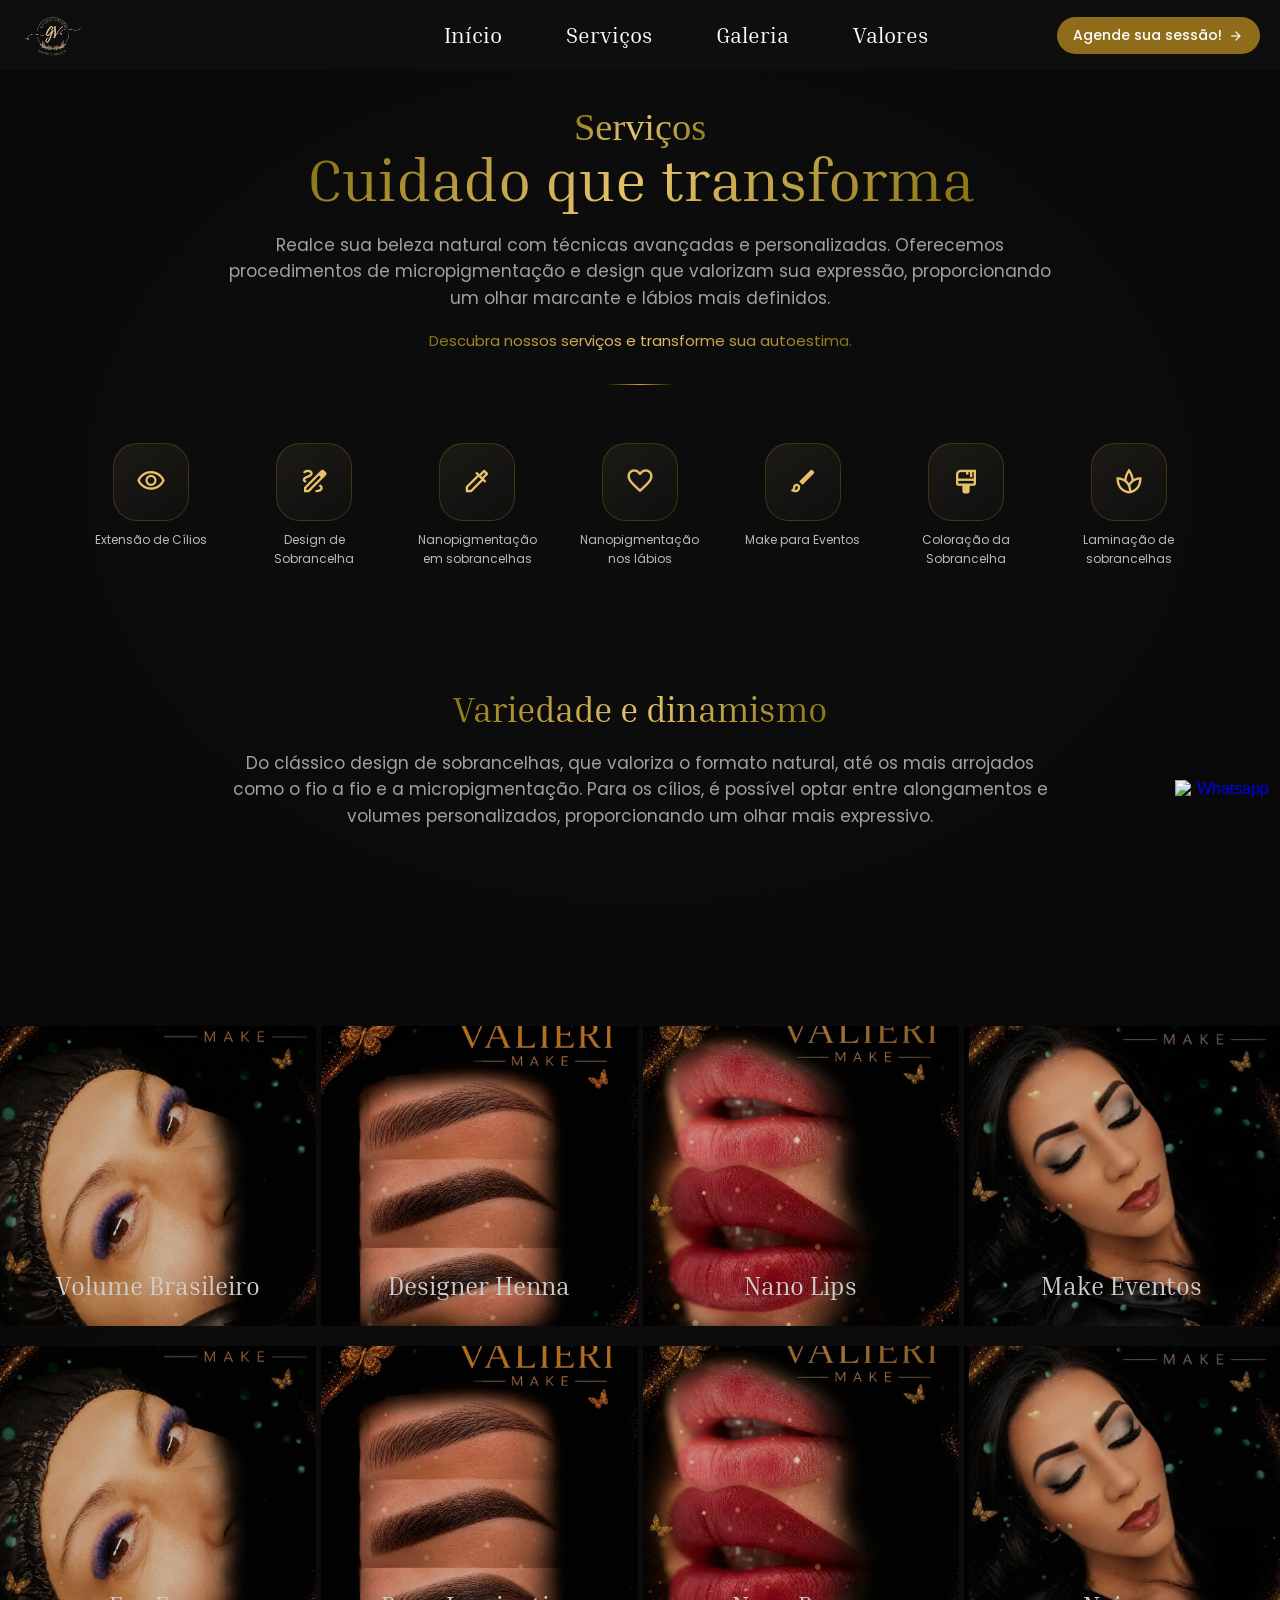
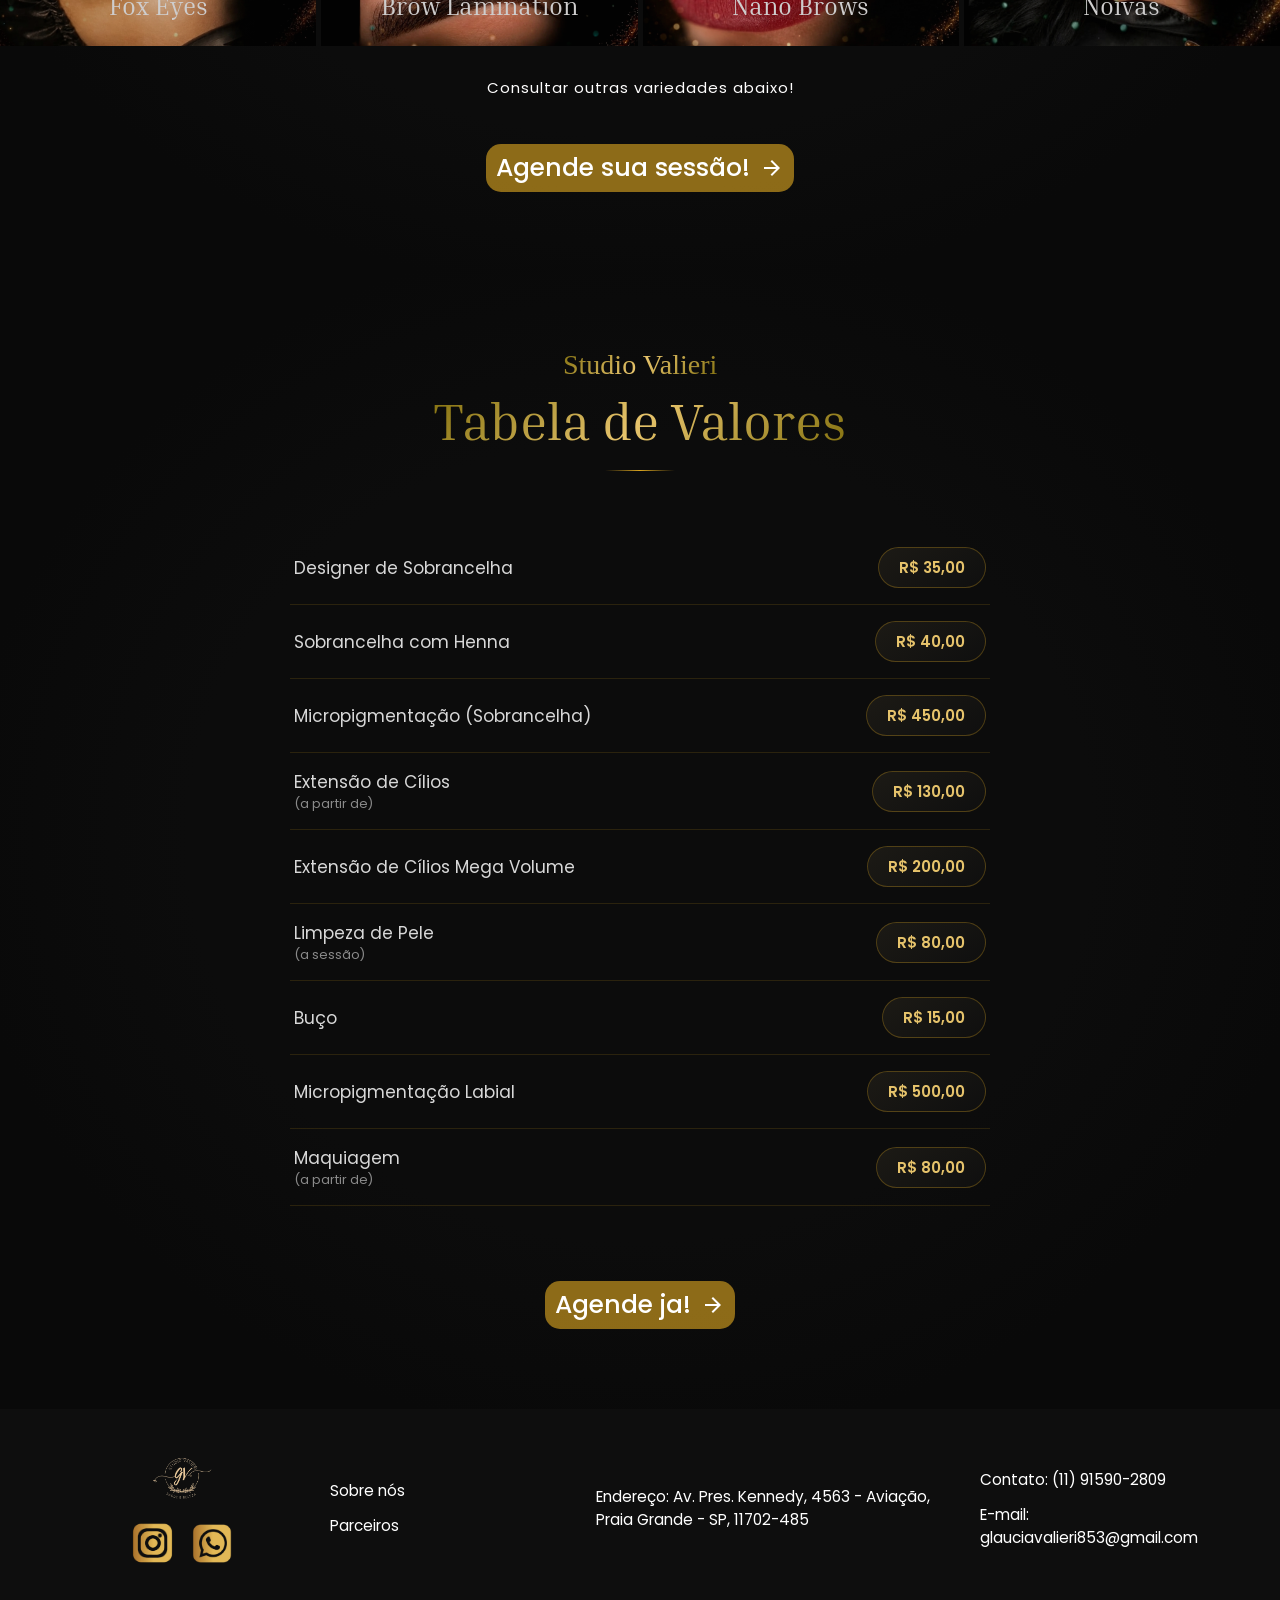
==== servicos.html @ 45a930f9 "finalização de pagina de serviços" ====
<!doctype html>
<html lang="pt-BR">
  <head>
    <meta charset="UTF-8" />
    <meta name="viewport" content="width=device-width, initial-scale=1.0" />
    <meta name="author" content="Pedro Valieri" />
    <title>
      Serviços | Studio Valieri — Cílios, Sobrancelhas e Micropigmentação em
      Praia Grande
    </title>
    <meta
      name="description"
      content="Conheça os serviços do Studio Valieri: extensão de cílios, design de sobrancelhas, micropigmentação labial e make para eventos. Agende pelo WhatsApp."
    />
    <meta
      property="og:title"
      content="Studio Valieri — Beleza, Glamour e Confiança"
    />
    <meta
      property="og:description"
      content="Cílios, sobrancelhas, micropigmentação e make para eventos em Praia Grande. Agende sua sessão."
    />
    <meta
      property="og:image"
      content="https://valieridev.github.io/studio_valieri/src/img/icone_logo_studio.png"
    />
    <link
      rel="shortcut icon"
      href="src/img/icone_logo_studio.png"
      type="image/x-icon"
    />
    <link rel="preconnect" href="https://fonts.googleapis.com" />
    <link rel="preconnect" href="https://fonts.gstatic.com" crossorigin />
    <link
      href="https://fonts.googleapis.com/css2?family=Edu+NSW+ACT+Cursive:wght@400..700&family=Inria+Serif:ital,wght@0,300;0,400;0,700;1,300;1,400;1,700&family=Instrument+Serif:ital@0;1&family=Poppins:ital,wght@0,100;0,200;0,300;0,400;0,500;0,600;0,700;0,800;0,900;1,100;1,200;1,300;1,400;1,500;1,600;1,700;1,800;1,900&display=swap"
      rel="stylesheet"
    />
    <link
      rel="stylesheet"
      href="https://fonts.googleapis.com/css2?family=Material+Symbols+Outlined:opsz,wght,FILL,GRAD@24,400,0,0"
    />
    <link rel="stylesheet" href="src/css/reset.css" />
    <link rel="stylesheet" href="src/css/servicos.css" />
    <link rel="stylesheet" href="src/css/style.css" />
    <link rel="stylesheet" href="src/css/animations.css" />
    <link rel="stylesheet" href="src/css/responsive.css" />
  </head>
  <body>
    <header>
      <nav>
        <div class="container-logo">
          <a href="#section-1">
            <img
              src="./src/img/icone_logo_studio.png"
              alt="Logo do salão"
              id="logo-salao"
            />
          </a>
        </div>
        <button class="menu-toggle" aria-label="Abrir menu">
          <span class="bar"></span>
          <span class="bar"></span>
          <span class="bar"></span>
        </button>

        <ul class="nav-menu">
          <li><a href="index.html">Início</a></li>
          <li><a href="#section-servicos">Serviços</a></li>
          <li><a href="#section-galeria">Galeria</a></li>
          <li><a href="#section-precos">Valores</a></li>
        </ul>

        <button id="agendar-btn" class="botoes">
          <a href="https://wa.me/5511915902809" target="_blank"
            >Agende sua sessão!</a
          ><span class="material-symbols-outlined">arrow_forward</span>
        </button>
      </nav>
    </header>

    <section id="section-servicos">
      <div class="containerIntroService">
        <h2 class="animacao">Serviços</h2>
        <h1 class="animacao">Cuidado que transforma</h1>
        <p class="animacao">
          Realce sua beleza natural com técnicas avançadas e personalizadas. Oferecemos procedimentos de micropigmentação e design que valorizam sua expressão, proporcionando um olhar marcante e lábios mais definidos.
        </p>
        <h3 class="animacao">Descubra nossos serviços e transforme sua autoestima.</h3>
        <hr class="animacao">
      </div>
      <div class="containerTiposServicos">
        <div class="itensServicos">
          <div class="imagemService">
            <span class="material-symbols-outlined "> visibility </span>
          </div>
          <h3 >Extensão de Cílios</h3>
        </div>

        <div class="itensServicos">
          <div class="imagemService">
            <span class="material-symbols-outlined "> draw </span>
          </div>
          <h3 >Design de Sobrancelha</h3>
        </div>

        <div class="itensServicos">
          <div class="imagemService">
            <span class="material-symbols-outlined "> colorize </span>
          </div>
          <h3 >Nanopigmentação em sobrancelhas</h3>
        </div>

        <div class="itensServicos">
          <div class="imagemService">
            <span class="material-symbols-outlined "> favorite </span>
          </div>
          <h3 >Nanopigmentação nos lábios</h3>
        </div>

        <div class="itensServicos">
          <div class="imagemService">
            <span class="material-symbols-outlined "> brush </span>
          </div>
          <h3 >Make para Eventos</h3>
        </div>

        <div class="itensServicos">
          <div class="imagemService">
            <span class="material-symbols-outlined "> format_paint </span>
          </div>
          <h3 >Coloração da Sobrancelha</h3>
        </div>

        <div class="itensServicos">
          <div class="imagemService">
            <span class="material-symbols-outlined "> spa </span>
          </div>
          <h3 >Laminação de sobrancelhas</h3>
        </div>
      </div>
      <div class="containerFimService">
        <h2 class="animacao">Variedade e dinamismo</h2>
        <p class="animacao">Do clássico design de sobrancelhas, que valoriza o formato natural, até os mais arrojados como o fio a fio e a micropigmentação. Para os cílios, é possível optar entre alongamentos e volumes personalizados, proporcionando um olhar mais expressivo.</p>
      </div>
    </section>
    <section id="section-galeria">
        <div class="containerFotos">
          
            <div class="fotos">
              <h3>Volume Brasileiro</h3>
            </div>
            <div class="fotos">
              <h3>Designer Henna</h3>
            </div>
            <div class="fotos">
              <h3>Nano Lips</h3>
            </div>
            <div class="fotos">
              <h3>Make Eventos</h3>
            </div>
          

          
            <div class="fotos">
              <h3>Fox Eyes</h3>
            </div>
            <div class="fotos">
              <h3>Brow Lamination</h3>
            </div>
            <div class="fotos">
              <h3>Nano Brows</h3>
            </div>
            <div class="fotos">
              <h3>Noivas</h3>
            </div>
          
        </div>
        <div class="fimGaleria">
          <h3 class="animacao">Consultar outras variedades abaixo!</h3>
          <button id="agendar-btn" class="botoes">
          <a href="https://wa.me/5511915902809" target="_blank"
            >Agende sua sessão!</a
          ><span class="material-symbols-outlined">arrow_forward</span>
        </button>
        </div>
    </section>
    <section id="section-precos">
      <div class="containerIntroPrecos">
        <h2 class="animacao">Studio Valieri</h2>
        <h1 class="animacao">Tabela de Valores</h1>
        <hr class="animacao">
      </div>

      <div class="containerTabelaPrecos">
        <div class="linhaPreco animacao">
          <span class="nomeServico">Designer de Sobrancelha</span>
          <span class="valorServico">R$ 35,00</span>
        </div>
        <div class="linhaPreco animacao">
          <span class="nomeServico">Sobrancelha com Henna</span>
          <span class="valorServico">R$ 40,00</span>
        </div>
        <div class="linhaPreco animacao">
          <span class="nomeServico">Micropigmentação (Sobrancelha)</span>
          <span class="valorServico">R$ 450,00</span>
        </div>
        <div class="linhaPreco animacao">
          <span class="nomeServico">Extensão de Cílios <em>(a partir de)</em></span>
          <span class="valorServico">R$ 130,00</span>
        </div>
        <div class="linhaPreco animacao">
          <span class="nomeServico">Extensão de Cílios Mega Volume</span>
          <span class="valorServico">R$ 200,00</span>
        </div>
        <div class="linhaPreco animacao">
          <span class="nomeServico">Limpeza de Pele <em>(a sessão)</em></span>
          <span class="valorServico">R$ 80,00</span>
        </div>
        <div class="linhaPreco animacao">
          <span class="nomeServico">Buço</span>
          <span class="valorServico">R$ 15,00</span>
        </div>
        <div class="linhaPreco animacao">
          <span class="nomeServico">Micropigmentação Labial</span>
          <span class="valorServico">R$ 500,00</span>
        </div>
        <div class="linhaPreco animacao">
          <span class="nomeServico">Maquiagem <em>(a partir de)</em></span>
          <span class="valorServico">R$ 80,00</span>
        </div>
      </div>
      <button id="agendar-btn" class="botoes">
            <a href="https://wa.me/5511915902809" target="_blank"
              >Agende ja!</a
            ><span class="material-symbols-outlined">arrow_forward</span>
      </button>
  
    </section>
    
    <button id="wpp-flutuante">
      <a href="https://wa.me/5511915902809" target="_blank"
        ><img src="./src/img/icone-wpp-botao-flutuante.png" alt="Whatsapp"
      /></a>
    </button>

    <footer>
      <div class="coluna-footer bloco-marcas">
        <img src="./src/img/icone_logo_studio.png" alt="Logo Studio Valieri" id="logo-footer">
      <div id="botoes-footer">
        <a href="https://www.instagram.com/studio_valierii?utm_source=ig_web_button_share_sheet&igsh=ZDNlZDc0MzIxNw==" target="_blank"><img src="./src/img/logo_insta.png" alt="Instagram"  ></a>
        <a href="https://wa.me/5511915902809" target="_blank"><img src="./src/img/logo_wpp.png" alt="Whatsapp" id="logo-wpp-footer"></a>
      </div>
      </div>

      <div class="coluna-footer">
        <a href="#section-2">Sobre nós</a>
        <p>Parceiros</p>
      </div>

      <div class="coluna-footer link-endereco">
        <a href="https://maps.app.goo.gl/ouPAQ7CJWfubwJqBA" target="_blank">
      Endereço: Av. Pres. Kennedy, 4563 - Aviação, Praia Grande - SP, 11702-485
        </a>
      </div>

      <div class="coluna-footer">
        <p>Contato: (11) 91590-2809</p>
        <p>E-mail: glauciavalieri853@gmail.com</p>
      </div>
    </footer>
    <script src="https://cdn.lordicon.com/lordicon.js"></script>
    <script src="./src/scripts/script.js"></script>
  </body>
</html>
---- src/css/servicos.css ----
#section-servicos{
    width: 100%;
    background: radial-gradient(rgb(12, 12, 12) 0% 50%, rgb(9, 9, 9) 75% 100%);
    display: flex;
    justify-content: center;
    flex-direction: column;
    min-height: 100vh;
    height: 100%;
    padding: 40px 20px;
}

/* primeiro bloco*/

h1,h2{
    background-image: linear-gradient(135deg, #82700e 0%, #e6c36b 50%, #82700e 100%);
    -webkit-background-clip: text;
    background-clip: text;
    color: transparent;
    -webkit-text-fill-color: transparent;
}

.containerIntroService{
    display: flex;
    flex-direction: column;
    justify-content: center;
    align-items: center;
    padding: 20px 20px;
    gap: 18px;
    margin-top: 5vh;
}

.containerIntroService h2{
    font-size: clamp(35px,3vw,45px);
    font-family: "Edu NSW ACT Cursive", cursive;
    margin-bottom: -25px;
}
.containerIntroService h1{
    font-size: clamp(30px,7vw,60px);
    font-family: "Inria Serif", serif;
    font-weight: 500;
}
.containerIntroService p{

    width: 70%;
    font-size: clamp(15px,3vw,17px);;
    text-align: center;
    font-family: "Poppins", sans-serif;
    line-height: 1.55;
    color: #a0a0a0;
}
.containerIntroService h3{
    font-size: 15px;
    font-family: "Poppins", sans-serif;
    background-image: linear-gradient(135deg, #82700e 0%, #e6c36b 50%, #82700e 100%);
    -webkit-background-clip: text;
    background-clip: text;
    color: transparent;
    -webkit-text-fill-color: transparent;
}
.containerIntroService hr{
    width: 70px;
    height: 1px;
    border: none;                
    margin: 14px auto 18px;      
    background: linear-gradient(90deg, transparent, #daa520, transparent);
}

/* -- Tipos de serviços -- */


.containerTiposServicos{
    display: flex;
    flex-wrap: wrap;
    justify-content: center;
    gap: 24px; 
    width: 90%; 
    max-width: 1200px;
    margin: 0 auto; 
    padding: 20px 0;
}


.itensServicos{
    display: flex;
    flex-direction: column;
    justify-content: center;
    align-items: center;
    gap: 10px;
    flex: 0 1 calc((100% - 6*24px) / 7);
    min-width: 100px;
    opacity: 0;
    filter: blur(20px);
    transform: translateX(60px); /* era 300px */
    transition: opacity 0.6s ease-out, filter 0.6s ease-out, transform 0.6s ease-out;
}
.itensServicos.appear{
    opacity: 1;
    filter: blur(0px);
    transform: translateX(0px);
}

.imagemService{
    padding: 22px 22px 20px 22px;
    background: linear-gradient(145deg, #1c1a15, #0f0f0f);
    border: 1px solid rgba(218, 165, 32, 0.22);
    border-radius: 24px;
    transition: 0.7s ease-in-out all;
}
.imagemService:hover{
    border-color: #daa520;
    box-shadow: 0 0 22px 2px rgba(218, 165, 32, 0.28);
    transform: translateY(-6px);
}
.imagemService span{
    font-size: 30px; 
    color: #e6c36b;
}
.itensServicos h3{
    font-size: clamp(10px,3vw,12px);
    text-align: center;
    font-family: "Poppins", sans-serif;
    line-height: 1.55;
    color: #bbbaba;
    width: 90%;
    min-height: calc(1.55em * 2);
}

/* Bloco inferior  */

.containerFimService{
    display: flex;
    flex-direction: column;
    justify-content: center;
    align-items: center;
    padding: 100px 100px;
    gap: 20px;
}
.containerFimService h2{
    font-size: clamp(25px,3vw,35px);
    font-family: "Inria Serif", serif;
    font-weight: 500;
}
.containerFimService p{
    width: 80%;
    font-size: clamp(15px,3vw,17px);
    text-align: center;
    font-family: "Poppins", sans-serif;
    line-height: 1.55;
    color: #a0a0a0;
}

/* -- Section Galeria -- */

#section-galeria{
    width: 100%;
    background: radial-gradient(rgb(12, 12, 12) 0% 50%, rgb(9, 9, 9) 75% 100%);
    display: flex;
    justify-content: center;
    flex-direction: column;
    min-height: 100vh;
    height: 100%;
}

.containerFotos{
    width: 100%;
    display: grid;
    grid-template-columns:repeat(4,1fr);
    max-width:1400px;
    margin:0 auto 10px;
    justify-content: center;
    gap: 20px 5px;
    flex-direction: column;
    padding: 10px 0px;
}

/*fotos da galeria*/
.fotos{
    background-repeat: no-repeat;
    background-size: cover;
    background-position: center;
    display: flex;
    justify-content: center;
    align-items: end;
    height: 300px;
    padding-bottom: 20px;
    overflow-y: hidden;
    transition: 0.5s ease-in-out all;
    opacity: 0.8;
}
.fotos:hover{
    opacity: 1;
}

.fotos:nth-child(1){
    background-image: url(../img/servicos/cilios.png);
}

.fotos:nth-child(2){
    background-image: url(../img/servicos/sobrancelha.jpg);
}
.fotos:nth-child(3){
    background-image: url(../img/servicos/microlabial.png);
}
.fotos:nth-child(4){
    background-image: url(../img/servicos/makeeventos.png);
}
.fotos:nth-child(5){
    background-image: url(../img/servicos/cilios.png);
}
.fotos:nth-child(6){
    background-image: url(../img/servicos/sobrancelha.jpg);
}
.fotos:nth-child(7){
    background-image: url(../img/servicos/microlabial.png);
}
.fotos:nth-child(8){
    background-image: url(../img/servicos/makeeventos.png);
}




.fotos h3{
    font-size: clamp(15px,3vw,25px);
    text-align: center;
    font-family: "Inria Serif", sans-serif;
    line-height: 1.55;
    color: #fffefe;

}

/* -- Fim da Galeria -- */

.fimGaleria{
    display: flex;
    flex-direction: column;
    justify-content: center;
    align-items: center; 
    padding: 10px 0px 30px 0px;
    
}
.fimGaleria h3{
    font-size: clamp(12px,3vw,15px);
    text-align: center;
    font-family: "Poppins", sans-serif;
    letter-spacing: 1px;
    line-height: 1.55;
    color: #fffefe;
    margin-bottom: 10px;
}

.fimGaleria #agendar-btn{
    border: none;
    border-radius: 15px;
    font-size: clamp(18px,3vw,25px);
    margin-top: 35px;
}
/* -- Tabela de valores -- */

#section-precos{
    width: 100%;
    background: radial-gradient(rgb(12, 12, 12) 0% 50%, rgb(9, 9, 9) 75% 100%);
    display: flex;
    flex-direction: column;
    align-items: center;
    padding: 80px 20px;
    gap: 40px;
}
/*intro sessao*/
.containerIntroPrecos{
    display: flex;
    flex-direction: column;
    align-items: center;
    gap: 8px;
    text-align: center;
}
.containerIntroPrecos h2{
    font-size: clamp(20px,3vw,28px);
    font-family: "Edu NSW ACT Cursive", cursive;
}
.containerIntroPrecos h1{
    font-size: clamp(32px,6vw,52px);
    font-family: "Inria Serif", serif;
    font-weight: 500;
}
.containerIntroPrecos hr{
    width: 70px;
    height: 1px;
    border: none;
    margin-top: 10px;
    background: linear-gradient(90deg, transparent, #daa520, transparent);
}

/* -- Tabela -- */
.containerTabelaPrecos{
    width: 90%;
    max-width: 700px;
    display: flex;
    flex-direction: column;
}

.linhaPreco{
    display: flex;
    justify-content: space-between;
    align-items: center;
    padding: 16px 4px;
    border-bottom: 1px solid rgba(218, 165, 32, 0.15);
    gap: 20px;
}

.nomeServico{
    font-family: "Poppins", sans-serif;
    font-size: clamp(14px,2.5vw,17px);
    color: #d8d8d8;
}
.nomeServico em{
    font-style: normal;
    font-size: 0.75em;
    color: #8a8a8a;
    display: block;
}

.valorServico{
    font-family: "Poppins", sans-serif;
    font-weight: 600;
    font-size: clamp(13px,2.2vw,15px);
    color: #e6c36b;
    background: linear-gradient(145deg, #1c1a15, #0f0f0f);
    border: 1px solid rgba(218, 165, 32, 0.3);
    border-radius: 999px;
    padding: 8px 20px;
    white-space: nowrap;
}

#section-precos #agendar-btn{
    border: none;
    border-radius: 15px;
    font-size: clamp(18px,3vw,25px);
    margin-top: 35px;
}
---- src/css/style.css ----
:root {
    --acent-color: #daa520a0;
}



#section-1, #section-2, #section-3 {
    scroll-margin-top: 10vh; 
}

header {
    width: 100%;
    height: 70px;              
    display: flex;
    align-items: stretch;      
    position: fixed;
    top: 0;
    left: 0;
    z-index: 9999;
}
 
nav {
    width: 100%;
    display: flex;
    align-items: center;
    background-color: rgb(14, 14, 14);
    height: 100%;
    padding: 0 20px;               
    box-sizing: border-box;        
}
 
ul {
    margin: auto;                     
    padding: 0;
    list-style: none;
    display: flex;
    justify-content: center;
    align-items: center;
    gap: 5vw;
    margin-left: 28vw;   
}
 
li {
    color: white;
    font-size: clamp(16px, 2vw, 22px);   
    font-family: "Inria Serif", serif;
    font-weight: 600;
    font-style: normal;
}
 
nav a {
    color: white;
    text-decoration: none;         /* adicionado */
}
 
.menu-toggle {
    display: none;
    flex-direction: column;
    justify-content: space-between;
    width: 30px;
    height: 21px;
    background: transparent;
    border: none;
    cursor: pointer;
    margin-right: 20px;
    z-index: 10000;
}
 
.menu-toggle .bar {
    width: 100%;
    height: 3px;
    background-color: white;
    border-radius: 2px;
    transition: all 0.3s ease;
}
 
header #agendar-btn {
    position: static;              
    align-self: center;
    margin: 0;
    height: auto;
    width: auto;
    transform: none;
    display: inline-flex;
    align-items: center;
    gap: 6px;
    flex-shrink: 0;
    padding: 8px 16px;             
    border: none;
    border-radius: 20px;
    background-color: var(--acent-color);
    cursor: pointer;
    white-space: nowrap;
    font-size: 14px;               
}
 
header #agendar-btn a {
    color: #fff;
    text-decoration: none;
    font-size: inherit;
    display: inline-flex;
    align-items: center;
}
 
header #agendar-btn .material-symbols-outlined {
    font-size: 16px;
    color: #fff;
    line-height: 1;
}
 
.container-logo {
    display: flex;
    align-items: center;           
    flex-shrink: 0;                
}
 
#logo-salao {
    height: 60px;                  
    width: auto;
    display: block;
}

/* --- Section 1 --- */

#section-1 {
    background-image: linear-gradient(rgba(0,0,0,0.4)), url(../img/imagem-estudio.jpeg);
    background-repeat: no-repeat;
    background-size: cover;
    background-position: center center;
    display: flex;
    justify-content: space-between;
    width: 100%;
    height: 100vh;
}

.container-titulos-e-botoes {
    display: flex;
    flex-direction: column;
    justify-content: center;
    flex: 1;
    gap: 6vh;
}

.content-titulos {
    margin: 0 0 0 6vw;
    color: white;
    font-size: clamp(40px, 7vw, 95px);
    display: flex;
    flex-direction: column;
    font-family: "Instrument Serif", serif;
    font-weight: 400;
    font-style: italic;
}

.content-titulos h2 {
    color: white;
    cursor: default;
}

#subtitulo-glamour {
    --acent-color: #fefefe; 
    color: #daa520a0;
}

#botoes-section1 {
    display: flex;
    flex-direction: row;
    justify-content: flex-start;
    gap: 15px;
    margin-left: 10vw;
}

.button-section1 {
    display: flex;
    align-items: center;
    justify-content: space-between; 
    background-color: transparent;
    border-radius: 10px;
    border: none;
    cursor: pointer;
}

.button-section1 a {
    text-decoration: none;
    color: rgb(255, 255, 255);
    font-family: "Inria Serif", serif;
    font-weight: 600;
    font-style: italic;
    flex-grow: 1;
    text-align: left;
}

.button-section1 img {
    max-width: 55px;
    max-height: 55px;
    object-fit: contain;
}



/* --- Section 2 --- */

#section-2 {
    display: flex;
    justify-content: center;
    align-items: center;
    gap: 8vw;
    background-color: rgb(7, 7, 7);
    width: 100%;
    min-height: 95vh;
    height: 95%;
    padding: 40px 20px;
}

#section-2 img {
    max-width: 30vw;
    max-height: 70vh;
    margin-bottom: 5vh;
    cursor: pointer;
    border-radius: 20px;
    box-shadow: 0px 0px 50px 10px rgba(218, 165, 32, 0.35);
}

.sobre-lash-designer {
    display: flex;
    flex-direction: column;
    align-items: flex-start;
    gap: 20px;    
}

.sobre-lash-designer h3 {
    color: white;
    font-size: clamp(15px,7vw,20px);
    font-family: "Edu NSW ACT Cursive", cursive;
    font-optical-sizing: auto; 
}

.sobre-lash-designer #titulo-maior-section2 {
    font-size: clamp(20px,7vw,45px);
    font-family: "Inria Serif", serif;
    font-weight: 600;
    background-image: linear-gradient(135deg, #82700e 0%, #f2c34c 50%, #82700e 100%);
    -webkit-background-clip: text;
    background-clip: text;
    color: transparent;
    -webkit-text-fill-color: transparent;
}

#section-2 p {
    max-width: 50vw;
    hyphens: auto; 
    line-height: 25px;
    font-size: clamp(14px,3vw,20px);
    color: white;
}

#agendar-btn { 
    background-color: var(--acent-color);
    padding: 5px 10px 5px 10px;
    border-radius: 10px;
    max-width: 430px; 
    max-height: 50px;
    font-size: clamp(12px, 4.5vw, 25px);
    border: solid 2px var(--acent-color);
    cursor: pointer;
    text-align: center;
    margin-top: 5%;
    display: flex;
    flex-flow: row nowrap;
    justify-content: center;
    align-items: center;
    gap: 10px;
    white-space: nowrap;
}

#agendar-btn a {
    text-decoration: none;
    color: rgb(255, 255, 255);
    font-family: "Poppins", sans-serif;
    font-weight: 500;
}

/* --- Section 3 --- */

#section-3 {
    
    background-color: rgb(7, 7, 7);
    width: 100%;
    min-height: 95vh;
    height: 95%;
    padding: 40px 20px;
    display: flex;
    flex-direction: row-reverse;
    justify-content: center;
    align-items: center;
    gap: 8vw;
}

#section-3 img {
    max-width: 30vw;
    max-height: 70vh;
    cursor: pointer;
    border-radius: 20px;
    box-shadow: 0 0 50px 10px rgba(218, 165, 32, 0.35);
}

.sobre-o-espaco {
    display: flex;
    flex-direction: column;
    align-items: flex-start;
    justify-content: center;
    gap: 20px;    
    height: 100%;
}

.sobre-o-espaco h3 {
    color: white;
    font-size: clamp(15px,7vw,20px);
    font-family: "Edu NSW ACT Cursive", cursive;
    font-optical-sizing: auto;
    margin-left: 6%;
}

.sobre-o-espaco #titulo-maior-section3 {
    font-size: clamp(20px,7vw,45px);
    font-family: "Inria Serif", serif;
    font-weight: 600;
    background-image: linear-gradient(135deg, #82700e 0%, #f2c34c 50%, #82700e 100%);
    -webkit-background-clip: text;
    background-clip: text;
    color: transparent;
    -webkit-text-fill-color: transparent;
    margin-left: 6%;
}

#section-3 p {
    max-width: 50vw;
    hyphens: auto; 
    line-height: 25px;
    font-size: clamp(14px,3vw,20px);
    color: white;
    margin-left: 6%;
}

#como-chegar-btn { 
    background-color: var(--acent-color);
    padding: 5px 10px 5px 10px;
    border-radius: 10px;
    max-width: 270px; 
    max-height: 50px;
    font-size: clamp(15px, 3vw, 25px);
    border: solid 2px var(--acent-color);
    cursor: pointer;
    text-align: center;
    margin-top: 5%;
    margin-left: 6%;
    display: flex;
    flex-flow: row nowrap;
    justify-content: center;
    align-items: center;
    gap: 10px;
}

#como-chegar-btn a {
    text-decoration: none;
    color: rgb(255, 255, 255);
    font-family: "Poppins", sans-serif;
    font-weight: 500;
    
}

/* --- Section 4 --- */

#section-4 {
    background: radial-gradient(rgb(17, 17, 17) 0% 50%, rgb(7, 7, 7) 75% 100%);
    width: 100%;
    min-height: 95vh;
    height: 95%;
    display: flex;
    flex-direction: column;
    justify-content: center;
    align-items: center;
    gap: 10vh;
    padding-top: 8vh;      
    padding-bottom: 8vh;    
}

#titulos-section-4 {
    display: flex;
    flex-direction: column;
    align-items: center;
    justify-content: center;
}

#titulos-section-4 h2 {
    font-size: clamp(25px,3vw,45px);
    background-image: linear-gradient(135deg, #82700e 0%, #e6c36b 50%, #82700e 100%);
    -webkit-background-clip: text;
    background-clip: text;
    color: transparent;
    -webkit-text-fill-color: transparent;
    font-family: "Edu NSW ACT Cursive", cursive;
    font-optical-sizing: auto;
}

#titulos-section-4 h1 {
    font-size: clamp(30px,7vw,65px);
    font-family: "Inria Serif", serif;
    font-weight: 600;
    background-image: linear-gradient(135deg, #82700e 0%, #e6c36b 50%, #82700e 100%);
    -webkit-background-clip: text;
    background-clip: text;
    color: transparent;
    -webkit-text-fill-color: transparent;
}


#todos-os-servicos {
    display: grid;
    grid-template-columns: repeat(auto-fit, minmax(220px, 1fr)); 
    gap: 30px; 
    width: 90%; 
    max-width: 1200px;
    margin: 0 auto; 
    padding: 20px 0;
}

#todos-os-servicos div {
    width: 100%;
    max-width: 250px; 
    margin: 0 auto; 
    min-height: 360px; 
    background-color: rgb(16, 16, 16);
    display: flex;
    flex-direction: column;
    align-items: center;
    border-radius: 15px;
    border: 2px rgba(255, 255, 255, 0.296) solid;
    gap: 20px;
    padding: 20px;
}

#todos-os-servicos div img {
    width: 100%;
    max-width: 220px; 
    height: auto; 
    aspect-ratio: 3 / 4; 
    object-fit: cover; 
    border-radius: 15px;
}

#todos-os-servicos div h2 {
    color: #fefefe;
    font-size: clamp(18px, 3vw, 25px);
}

#confira-btn { 
    background-color: var(--acent-color);
    padding: 5px 10px 5px 10px;
    border-radius: 10px;
    max-width: 430px; 
    max-height: 50px;
    font-size: clamp(15px, 3vw, 25px);
    border: solid 2px var(--acent-color);
    cursor: pointer;
    text-align: center;
    display: flex;
    flex-flow: row nowrap;
    justify-content: center;
    align-items: center;
    gap: 10px;
}

#confira-btn a {
    text-decoration: none;
    color: rgb(255, 255, 255);
    font-family: "Poppins", sans-serif;
    font-weight: 500;
}

/* --- WhatsApp Flutuante --- */

#wpp-flutuante {
    background: transparent;
    border: 0;
    width: 100px; 
    height: 100px;
    position: fixed;
    bottom: 20px;
    right: 5px;
    z-index: 9999; 
    padding: 0;
    cursor: pointer;
}

#wpp-flutuante a {
    display: flex;
    width: 100%;
    height: 100%;
    justify-content: center;
    align-items: center;
}

#wpp-flutuante img {
    width: 100%;
    height: 100%;
    object-fit: contain; 
}
/* --- Section 5 --- */
#section-5{
    width: 100%;
    display: flex;
    flex-direction: column;
    justify-content: center;
    align-items: center;
    gap: 40px;
    margin-top: 2%
}
#titulo-mobile {
    display: none; 
}
#section-5 #titulo-desktop{
    
    font-size: clamp(25px,7vw,45px);
    font-family: "Inria Serif", serif;
    font-weight: 600;
    background-image: linear-gradient(135deg, #82700e 0%, #e6c36b 50%, #82700e 100%);
    -webkit-background-clip: text;
    background-clip: text;
    color: transparent;
    -webkit-text-fill-color: transparent;
    text-align: center;
    
}
hr{
    border: none;               
    height: 2px;                
    background-color: #e6c36b;  
    width: 80px;                
    margin: 20px auto;
}
#section-5 span{
    color: rgb(98, 97, 97);
}
#section-5 p{
    color: rgb(98, 97, 97);
    font-size: clamp(12px, 7vw, 17px);
    
}
#section-5 h4{
    margin-top: auto;
    padding-bottom: 2px;
    font-size: clamp(12px, 7vw, 17px);
}
.stars{
    color: #f2c34c;
    padding-bottom: 15px;
    font-size: clamp(15px, 7vw, 28px);
}

.container-depoimentos{
    display: grid;
    grid-template-columns: repeat(auto-fit, minmax(220px, 1fr)); 
    gap: 30px; 
    width: 90%; 
    max-width: 1200px;
    margin: 0 auto; 
    padding: 20px 0;
    margin-bottom: 20px;
}
.cards-depoimentos{
    width: 100%;
    max-width: 330px; 
    margin: 0 auto; 
    min-height: 160px; 
    background-color: rgb(255, 255, 255);
    display: flex;
    flex-direction: column;
    border: 2px solid gold;
    border-radius: 10px;
    padding: 15px;
    gap: 8px;
    box-shadow: 5px 5px 20px rgba(255, 245, 245, 0.999);
}


/* --- Footer --- */

footer {
    width: 100%;
    height: 22vh; 
    min-height: 160px; 
    background-color: rgb(14, 14, 14);
    padding: 0 5%; 
    display: flex;
    justify-content: space-between;
    align-items: center; 
    gap: 30px;
    box-sizing: border-box;
}

.coluna-footer {
    display: flex;
    flex-direction: column;
    gap: 12px;
    flex: 1;
    min-width: 180px;
}

.bloco-marcas {
    align-items: center;
}

footer #logo-footer {
    width: 70px;
    max-height: 70px;
}

#botoes-footer {
    display: flex;
    gap: 15px;
    align-items: center;
}

#botoes-footer img {
    max-width: 45px;
    max-height: 45px;
    object-fit: contain;
}

#botoes-footer #logo-wpp-footer {
    max-width: 44px;
    max-height: 44px;
    object-fit: contain;
}

.link-endereco {
    flex: 1.5; 
}

footer p, footer a {
    font-size: clamp(13px, 1.2vw, 16px);
    color: #ffffff;
    line-height: 1.5;
    font-family: "Poppins", sans-serif;
}

/* --- Elementos Gerais --- */

span {
    font-size: 10px;
    color: white;
}



/*  Section Faixa*/


.faixa{
    display: flex;
    flex-direction: column;
    padding: 20px 20px;
    gap: 20px;
}
.headerFaixa{
    display: flex;
    width: max-content;
    flex-direction: column;
    margin-bottom: 30px;
    gap: 10px;
    padding: 25px 0px;
    border-bottom: #82700e 1px solid;

}
.headerFaixa h1{
    width: max-content;
    font-family: "Instrument Serif", serif;
    font-size: clamp(25px,9vw,55px);
    font-weight: 500;
    letter-spacing: 2px;
    color: #ffffff;
}
.headerFaixa h3{
    text-align: start;
    font-family: "Instrument Serif", serif;
    font-size: clamp(13px,7vw,20px);
    font-weight: 500;
    letter-spacing: 2px;
    color: #ffffff;
}

.containerFeatures{
    display: grid;
    grid-template-columns: repeat(auto-fit, minmax(150px, 1fr)); 
    gap: 50px; 
    width: 90%; 
    max-width: 1200px;
    margin: 0 auto; 
    padding: 20px 0px 50px 0px;
}

.features{
    display: flex;
    flex-direction: column;
    align-items: center;
    transition: 0.7s ease-in-out all;
}
.features p{
    color: white;
    font-size: clamp(16px, 7vw, 23px);
    text-align: center;
    letter-spacing: 1px;
}
.features h3{
    color: var(--acent-color);
    font-size: clamp(16px, 7vw, 20px);
    text-align: center;
    margin-bottom: 10px;
}
---- src/css/animations.css ----
/* --- classe animação foi adicionada e colocada nos textos e titulos --- */

.animacao {
  opacity: 0;
  transform: translateX(-50px); 
  transition: opacity 0.8s ease-out, transform 0.8s ease-out;
  will-change: opacity, transform; 
}
.animacao.appear {
  opacity: 1;
  transform: translateX(0); 
}

/* --- section de serviços --- */

.cards-servicos {
  opacity: 0;
  transform: translateX(-50px); 
  transition: opacity 0.6s ease-out, transform 0.6s ease-out;
  will-change: opacity, transform; 
}
.cards-servicos.appear {
  opacity: 1;
  transform: translateX(0); 
}
.cards-servicos:nth-child(1) { transition-delay: 0s; }

.cards-servicos:nth-child(2) { transition-delay: 0.2s; }

.cards-servicos:nth-child(3) { transition-delay: 0.4s; }

.cards-servicos:nth-child(4) { transition-delay: 0.6s; }

/* --- animação dos botoes --- */
.botoes {
  opacity: 0;
  transform: translateX(-50px); 
  transition: opacity 0.8s ease-out, transform 0.8s ease-out;
  will-change: opacity, transform; 
}
.botoes.appear {
  opacity: 1;
  transform: translateX(0); 
}

/* --- Links do Menu (Header) --- */
nav a::after {
    transition: width ease-in-out 0.7s;
}

nav a:hover::after {
    width: 100%;
}

/* --- Títulos da Section 1 (Efeitos de Texto) --- */
.content-titulos h2 {
    transition: all 0.5s ease-in-out;
}

.content-titulos h2:not(#subtitulo-glamour):hover {
    color: var(--acent-color);
    text-shadow: 0px 0px 100px rgb(0, 0, 0);
    transform: translateX(20px);
}

#subtitulo-glamour:hover {
    color: #fefefe;
    text-shadow: 0px 0px 100px rgb(0, 0, 0);
    transform: translateX(20px);
}

/* --- Botões da Section 1 --- */
.button-section1 img {
    transition: transform 0.2s ease;
}

.button-section1 img:hover {
    transform: scale(1.1);
}

/* --- Imagens das Sections 2, 3 e 4 (Efeito de Elevação e Borda) --- */
#section-2 img, 
#section-3 img
{
    transition: ease-in-out 0.8s ;
}

#section-2 img:hover, 
#section-3 img:hover
{
    box-shadow: 0 0 65px 15px rgba(218, 165, 32, 0.5);
}

.cards-servicos:hover {
    box-shadow: 0 0 25px 5px rgba(218, 165, 32, 0.5);
    transition-delay: 0s;
}
.cards-servicos{
    transition-property: box-shadow;
    transition-duration: 1s;
    transition-timing-function: ease;
    transition-delay: 0.8s;
}

/* --- Botão Agendar (Section 2) --- */
#agendar-btn {
    transition: ease-in-out 0.3s;
}

#agendar-btn:hover {
    background-color: black;
    color: var(--acent-color);
}

/* --- Botão Como Chegar (Section 3) --- */
#como-chegar-btn {
    transition: ease-in-out 0.3s;
}

#como-chegar-btn:hover {
    background-color: black;
    color: var(--acent-color);
}

/* --- Botão Confira (Section 4) --- */
#confira-btn {
    transition: ease-in-out 0.3s;
}

#confira-btn:hover {
    background-color: black;
    color: var(--acent-color);
}

/* --- Elementos do Rodapé (Footer) --- */
#botoes-footer img, 
#botoes-footer #logo-wpp-footer {
    transition: transform 0.2s ease;
}

#botoes-footer img:hover {
    transform: scale(1.1);
}

footer a {
    transition: color 0.3s ease; /* Adicionado para suavizar a troca de cor do link */
}

footer a:hover {
    color: #b3881a;
}
/*-- cards de depoimentos --*/

.cards-depoimentos {
  opacity: 0;
  transform: translateX(-50px); 
  transition: opacity 0.8s ease-out, transform 0.8s ease-out;
  will-change: opacity, transform; 
}
.cards-depoimentos.appear {
  opacity: 1;
  transform: translateX(0); 
}

.cards-depoimentos:nth-child(1) { transition-delay: 0s; }


.cards-depoimentos:nth-child(2) { transition-delay: 0.2s; }


.cards-depoimentos:nth-child(3) { transition-delay: 0.4s; }

.botoes span{
    animation-play-state: paused;
    transition: all 0.8s ease;
}
.botoes:hover span{
    animation: flutuacao 0.8s infinite alternate;
    animation-play-state: running; 
}
#como-chegar-btn span{
    animation-play-state: paused;
    transition: all 0.8s ease;
    transform: rotate(90deg);
}
#como-chegar-btn:hover span{
    animation: lupa 0.8s infinite alternate;
    animation-play-state: running;
}
@keyframes flutuacao{
    from{
        transform: translateY(0px);
        
    }to{
        transform: translateY(-3px);
        
    }
}
@keyframes lupa{
    from{
        transform: rotate(90deg);
        
    }to{
        transform: rotate(110deg);
        
    }
}



/* section faixa*/

.features:hover{
    scale: 1.1;
}

#wpp-flutuante{
    transition: all ease-in-out 0.5s;
}
#wpp-flutuante:hover{
    scale: 1.1;
}

/* TRANSIÇÃO DE PAGINAS*/
 
@view-transition{
    navigation: auto
}
::view-transition-group(root){
    animation-duration: 1s;
}
::view-transition-old(root){
    animation-name: saindo;
}
::view-transition-new(root){
    animation-name: entrando;
}
@keyframes saindo{
    to{
        transform: translateY(-100%);
    }
}
@keyframes entrando{
    from{
        transform: translateY(100%);
    }
}
---- src/css/responsive.css ----
@media (max-width: 620px) {
    header #agendar-btn{
        display: none;
    }
    nav {
        display: flex;
        justify-content: space-between;
        align-items: center;
        width: 100%;
        padding: 0 20px; 
        box-sizing: border-box;
    }
    #logo-salao {
    min-width: 5vw;
    max-height: 12vh;
    position: relative;
    left: 2vw;
    }

    /* Exibe o botão hambúrguer no mobile */
    .menu-toggle {
        display: flex;
        flex-direction: column;
        justify-content: space-between;
        width: 30px;
        height: 21px;
        background: transparent;
        border: none;
        cursor: pointer;
        z-index: 10000; 
    }

    .menu-toggle .bar {
        width: 100%;
        height: 3px;
        background-color: white;
        border-radius: 2px;
        transition: all 0.3s ease;
    }

    .nav-menu {
        display: flex;
        flex-direction: column;
        align-items: flex-start; 
        justify-content: flex-start;
        gap: 25px;
        position: fixed;
        top: 10vh; 
        right: -60%; 
        width: 42%;
        min-height: 25vh; 
        background-color: rgba(14, 14, 14, 0.98); 
        box-shadow: -5px 0 15px rgba(0, 0, 0, 0.5); 
        margin: 0; 
        padding: 20px 20px; 
        box-sizing: border-box;
        transition: all 0.4s ease-in-out;
        z-index: 9999;
        border-radius: 10px;
    }

    
   
    .nav-menu li {
        font-size: clamp(15px,2vw,18px); 
    }

   
    .nav-menu.active {
        right: 0;
    }

    .menu-toggle.active .bar:nth-child(1) {
        transform: translateY(9px) rotate(45deg);
        background-color: var(--acent-color);
    }
    
    .menu-toggle.active .bar:nth-child(2) {
        opacity: 0;
    }
    
    .menu-toggle.active .bar:nth-child(3) {
        transform: translateY(-9px) rotate(-45deg);
        background-color: var(--acent-color);
    }

    
    nav a::after {
        display: none !important;
    }

    #section-2, #section-3, #section-4 {
        background-color: transparent; 
        padding: 20px 10px;
    }
    .sobre-lash-designer #titulo-maior-section2,
    .sobre-o-espaco #titulo-maior-section3,
    #section-2 p, 
    #section-3 p{
        background-color: rgb(10, 10, 10); 
        padding: 10px 20px;
        margin: 0;
        margin-bottom: -25px;
        width: 100%;
        max-width: 95vw;
        box-sizing: border-box;
    }
    #titulo-maior-section2,
    #titulo-maior-section3{
        border-top-left-radius: 10px;
        border-top-right-radius: 10px;
    }
    #section-2 p:last-of-type, #section-3 p:last-of-type {
        padding-bottom: 30px;
        border-bottom-left-radius: 10px;
        border-bottom-right-radius: 10px;
        margin-bottom: 0; 
    }
    #section-1{
        background-repeat: no-repeat;
        background-size: cover;
        background-position: right bottom;
    }
    #section-1 button img{
        max-width: 45px;
        max-height: 45px;
    }
    
    #section-1 #logo-wpp{
        max-width: 45px;
        max-height: 46px;
    }
    #section-1 .content-titulos{
        font-size: 55px;
    }
    #section-2 {
        display: flex;
        flex-direction: column; 
        gap: 20px;
        justify-content: center;
        align-items: center;
        text-align: left;
    }

    
    .sobre-lash-designer {
        display: contents; 
    }

    /* 1º Lugar: O h3 */
    .sobre-lash-designer h3 {
        order: 1;
        margin-left: 0;
    }

    /* 2º Lugar: A imagem */
    #content-imagem-section2 {
        order: 2;
    }
    #section-2 img {
        max-width: 60vw; 
        max-height: 40vh;
        border-radius: 8px;
        margin-bottom: 10px;
    }

    /* 3º Lugar: O h2 (Título maior) */
    .sobre-lash-designer #titulo-maior-section2 {
        order: 3;
        margin-left: 5px;
        text-align: center;
    }

    /* 4º Lugar: Os parágrafos */
    #section-2 p {
        order: 4;
        max-width: 90vw; 
        margin-left: 0;
    }

    /* 5º Lugar: O botão */
    #agendar-btn {
        order: 5;
        margin-left: 0; 
        margin-top: 15px;
        height: 40px;
        max-width: 270px;
        font-size: clamp(15px, 3vw, 20px);
        display: flex;
        flex-direction: row;
        align-items: center;
        justify-content: center;
        gap: 5px;
    }
    

    #section-3 {
        display: flex;
        flex-direction: column; 
        gap: 20px;
        justify-content: center;
        align-items: center;
        text-align: left;
    }

    
    .sobre-o-espaco {
        display: contents; 
    }

    /* 1º Lugar: O h3 */
    .sobre-o-espaco h3 {
        order: 1;
        margin-left: 0;
    }

    /* 2º Lugar: A imagem */
    #content-imagem-section3 {
        order: 2;
    }
    #section-3 img {
        max-width: 60vw; 
        max-height: 40vh;
        border-radius: 8px;
        margin-bottom: 10px;
    }

    /* 3º Lugar: O h2 (Título maior) */
    .sobre-o-espaco #titulo-maior-section3 {
        order: 3;
        margin-left: 0;
        text-align: center;
    }

    /* 4º Lugar: Os parágrafos */
    #section-3 p {
        order: 4;
        max-width: 90vw; 
        margin-left: 0;
    }

    /* 5º Lugar: O botão */
    #como-chegar-btn {
        order: 5;
        margin-left: 0; 
        margin-top: 15px;
        height: 40px;
        max-width: 200px;
        font-size: clamp(15px, 4vw, 20px);
        display: flex;
        flex-direction: row;
        align-items: center;
        justify-content: center;
        gap: 5px;
    }#confira-btn {
        margin-left: 0; 
        margin-top: 15px;
        height: 40px;
        font-size: clamp(18px, 3vw, 20px);
        display: flex;
        flex-direction: row;
        align-items: center;
        justify-content: center;
        gap: 5px;
    }

    /* ... resto do media query ... */

    #section-4{
        gap: 5vh;
    }
    #todos-os-servicos div h2{
        font-size: clamp(12px, 4vw, 20px);
        font-weight: 500;
        
    }
    #todos-os-servicos div{
        max-width: 210px;
        min-height: 260px; 
    }
    #todos-os-servicos{
        grid-template-columns: repeat(auto-fit, minmax(160px, 1fr)); 
    }
    
    nav {
        padding: 0 10px;
        width: 100%;
        box-sizing: border-box;
        justify-content: space-between;
    }

    
    ul {
        margin: 0;
        gap: 20px; 
        flex-wrap: wrap; 
        justify-content: flex-end;
        padding-right: 5px;
    }

    
    li {
        font-size: 14px; 
    }
    
    nav a {
        padding: 2px 4px;
    }
    nav img {
        width: 60px;
        height: 50px;
    }

    
    #wpp-flutuante {
        position: fixed;
        width: 70px;
        height: 70px;
        right: 15px ; 
        bottom: 15px;
        z-index: 99999;
    }
    footer {
        flex-direction: column;
        align-items: center;
        text-align: center;
        gap: 35px;
        padding: 40px 20px;
        height: auto; 
    }
    .coluna-footer {
        width: 100%;
        align-items: center;
    }
    .link-endereco {
        flex: none;
    }
    button{
        height: 40px;
        font-size: clamp(15px, 3vw, 20px);
    }
    #section-3 img,
    #section-2 img{
        box-shadow: 0 0 20px 5px rgba(218, 165, 32, 0.35);
    }
    #section-3 img:hover, 
    #section-2 img:hover{
        box-shadow: 0 0 25px 5px rgba(218, 165, 32, 0.35);
    }
    hr{
        width: 50px;
        margin: 10px auto;
    }
    #titulo-desktop {
        display: none; 
    }
    #titulo-mobile {
        display: block; 
        font-size: 30px;
        font-family: "Inria Serif", serif;
        font-weight: 600;
        background-image: linear-gradient(135deg, #82700e 0%, #e6c36b 50%, #82700e 100%);
        -webkit-background-clip: text;
        background-clip: text;
        color: transparent;
        -webkit-text-fill-color: transparent;
        text-align: center;
    }
    .cards-depoimentos{
        max-width: 75vw;
        min-height: 25vh;
    }

    /* faixa entre sessoes*/

    .headerFaixa h1{
        font-size: 7vw;
    }
    .headerFaixa h3{
        font-size: 5vw;
    }

    .features p{
        font-size: 3.5vw;
    }
}

/*ajuste de botao para menu*/
@media (max-width: 1085px){
    header #agendar-btn{
        display: none;
    }
    nav {
        display: flex;
        justify-content: space-between;
        align-items: center;
        width: 100%;
        padding: 0 20px; 
        box-sizing: border-box;
    }
    #logo-salao {
    min-width: 5vw;
    max-height: 12vh;
    position: relative;
    left: 2vw;
    }

    /* Exibe o botão hambúrguer no mobile */
    .menu-toggle {
        display: flex;
        flex-direction: column;
        justify-content: space-between;
        width: 30px;
        height: 21px;
        background: transparent;
        border: none;
        cursor: pointer;
        z-index: 10000; 
    }

    .menu-toggle .bar {
        width: 100%;
        height: 3px;
        background-color: white;
        border-radius: 2px;
        transition: all 0.3s ease;
    }

    .nav-menu {
        display: flex;
        flex-direction: column;
        align-items: flex-start; 
        justify-content: flex-start;
        gap: 25px;
        position: fixed;
        top: 10vh; 
        right: -60%; 
        width: 42%;
        min-height: 25vh; 
        background-color: rgba(14, 14, 14, 0.98); 
        box-shadow: -5px 0 15px rgba(0, 0, 0, 0.5); 
        margin: 0; 
        padding: 20px 20px; 
        box-sizing: border-box;
        transition: all 0.4s ease-in-out;
        z-index: 9999;
        border-radius: 10px;
    }

    
   
    .nav-menu li {
        font-size: clamp(15px,2vw,18px); 
    }

   
    .nav-menu.active {
        right: 0;
    }

    .menu-toggle.active .bar:nth-child(1) {
        transform: translateY(9px) rotate(45deg);
        background-color: var(--acent-color);
    }
    
    .menu-toggle.active .bar:nth-child(2) {
        opacity: 0;
    }
    
    .menu-toggle.active .bar:nth-child(3) {
        transform: translateY(-9px) rotate(-45deg);
        background-color: var(--acent-color);
    }

    
    nav a::after {
        display: none !important;
    }
}
/*pagina servicos*/

@media (max-width: 900px){
    .itensServicos{
        flex: 0 1 calc((100% - 2*24px) / 3); /* 3 por linha */
    }
    .containerFotos{grid-template-columns:repeat(2,1fr)}
    .fotos{
        height: 200px;
    }

}

@media (max-width: 520px){
    
    
    

    /* containers iniciais da sessao serviços*/
    .containerIntroService{
        padding: 10px 10px;
    }
    .containerIntroService h2{
        font-size: 22px;
    }
    .containerIntroService h1{
        font-size: 25px;
        
    }
    .containerIntroService p{
        font-size: 14px;
        width: 100%;
    }
    .containerIntroService h3{
        font-size: 14px;
        text-align: center;
        width: 100%;
    }

    /* -- itens do meio da sessao serviços-- */

    .itensServicos{
        flex: 0 1 calc((100% - 1*24px) / 2);
        transform: translateY(30px); /* vertical em vez de horizontal */
    }

    /* -- fim da sessao --*/


    .containerFimService{
        padding: 10px 10px;
    }
    .containerFimService h2{
        font-size: 22px;
    }
    
    .containerFimService p{
        font-size: 14px;
        width: 100%;
    }
    
}
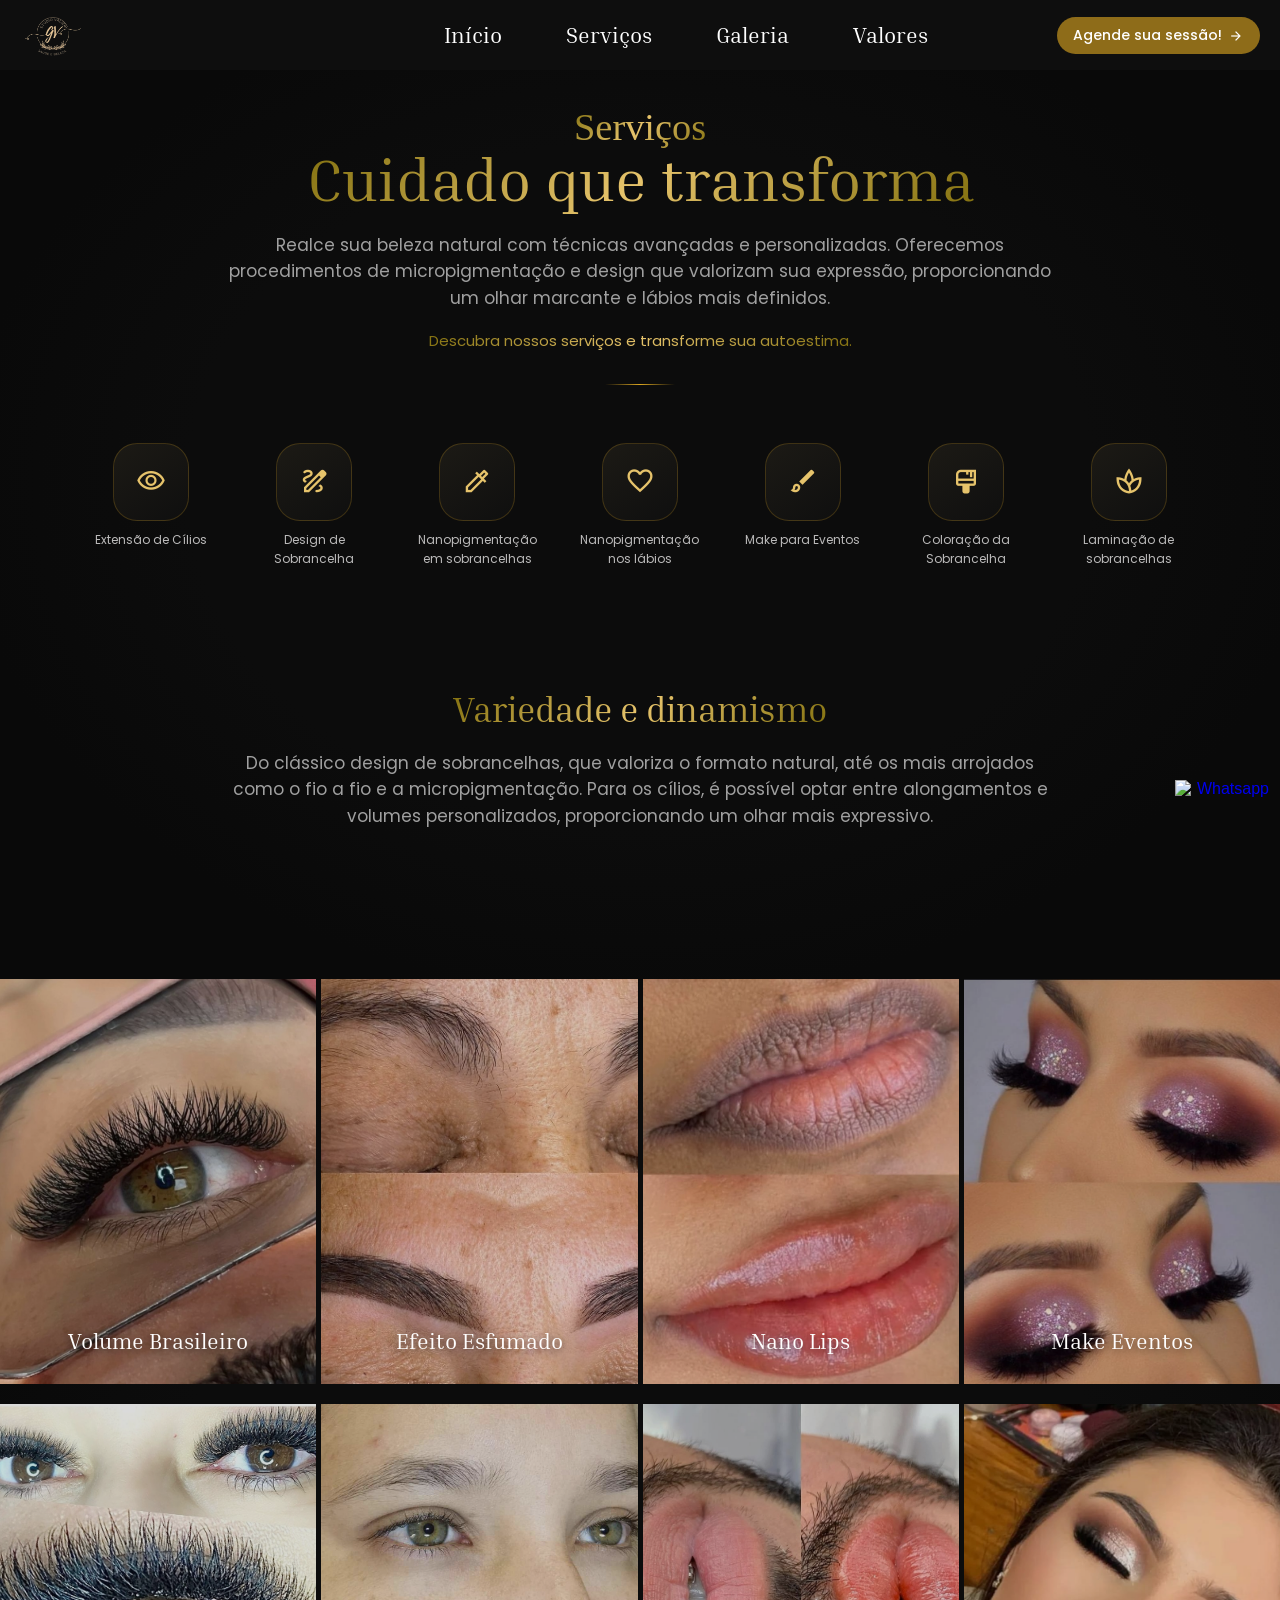
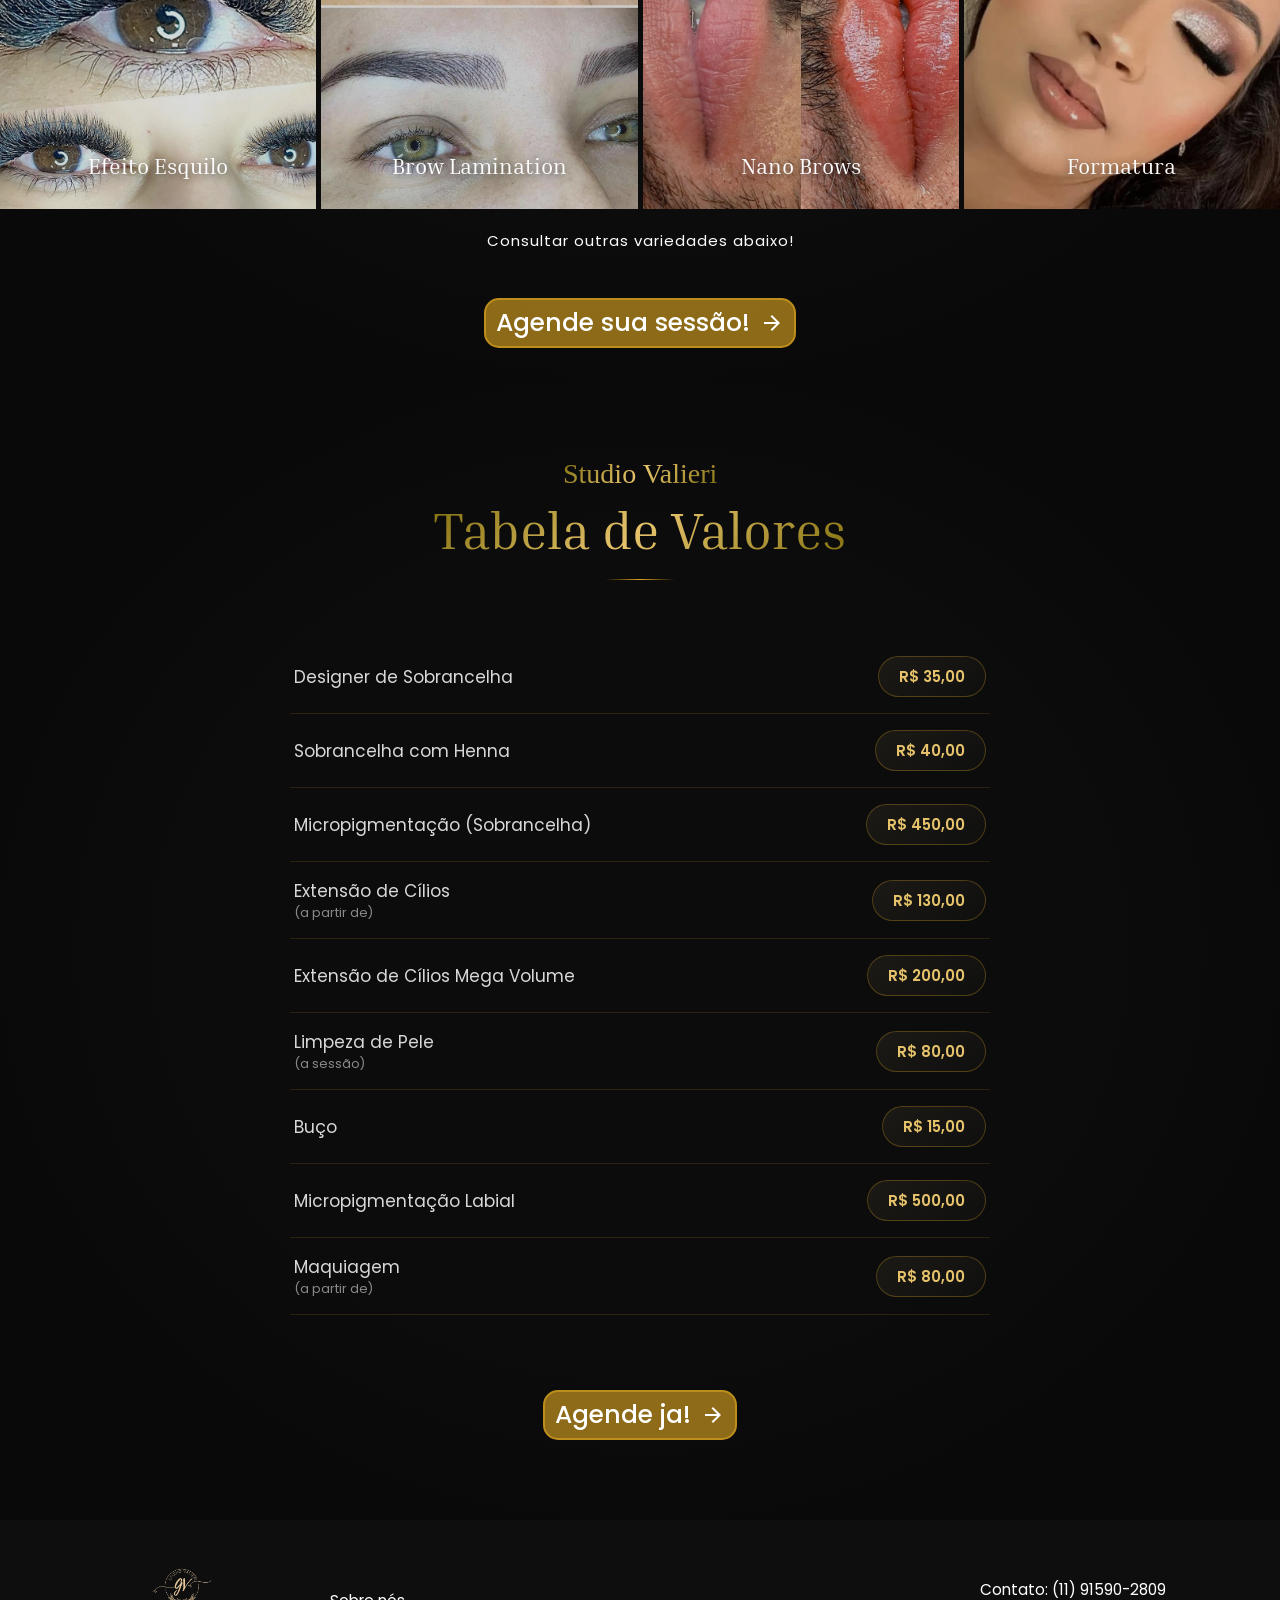
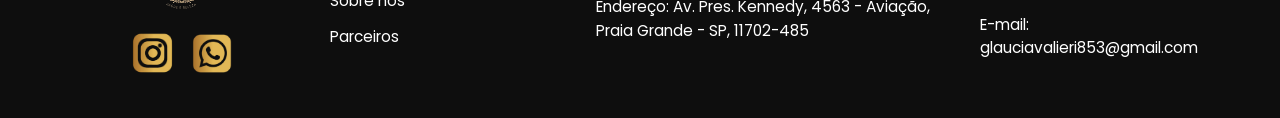
==== commit 5f4480d3: "finalização da pagina de serviços" ====
--- a/servicos.html
+++ b/servicos.html
@@ -2,6 +2,7 @@
 <html lang="pt-BR">
   <head>
     <meta charset="UTF-8" />
+    <link rel="preload" as="image" href="src/img/icone-wpp-botao-flutuante.png" fetchpriority="high">
     <meta name="viewport" content="width=device-width, initial-scale=1.0" />
     <meta name="author" content="Pedro Valieri" />
     <title>
@@ -44,6 +45,8 @@
     <link rel="stylesheet" href="src/css/style.css" />
     <link rel="stylesheet" href="src/css/animations.css" />
     <link rel="stylesheet" href="src/css/responsive.css" />
+    <script src="https://cdn.lordicon.com/lordicon.js" defer></script>
+    <script src="./src/scripts/script.js" defer></script>
   </head>
   <body>
     <header>
@@ -147,41 +150,49 @@
         <div class="containerFotos">
           
             <div class="fotos">
+              <img src="./src/img/servicos/cilios1.jpeg" alt="Volume Brasileiro - extensão de cílios">
               <h3>Volume Brasileiro</h3>
             </div>
             <div class="fotos">
-              <h3>Designer Henna</h3>
-            </div>
-            <div class="fotos">
+              <img src="src/img/servicos/sobrancelha1.jpeg" alt="">
+              <h3>Efeito Esfumado</h3>
+            </div>
+            <div class="fotos">
+              <img src="src/img/servicos/boca 2.jpeg" alt="">
               <h3>Nano Lips</h3>
             </div>
             <div class="fotos">
+              <img src="src/img/servicos/make1.jpeg" alt="">
               <h3>Make Eventos</h3>
             </div>
           
 
           
             <div class="fotos">
-              <h3>Fox Eyes</h3>
-            </div>
-            <div class="fotos">
+              <img src="src/img/servicos/cilios2.jpeg" alt="">
+              <h3>Efeito Esquilo</h3>
+            </div>
+            <div class="fotos">
+              <img src="src/img/servicos/sobrancelha2.jpg" alt="">
               <h3>Brow Lamination</h3>
             </div>
             <div class="fotos">
+              <img src="src/img/servicos/boca1.jpeg" alt="">
               <h3>Nano Brows</h3>
             </div>
             <div class="fotos">
-              <h3>Noivas</h3>
+              <img src="src/img/servicos/make2.jpeg" alt="">
+              <h3>Formatura</h3>
             </div>
           
         </div>
         <div class="fimGaleria">
           <h3 class="animacao">Consultar outras variedades abaixo!</h3>
           <button id="agendar-btn" class="botoes">
-          <a href="https://wa.me/5511915902809" target="_blank"
-            >Agende sua sessão!</a
-          ><span class="material-symbols-outlined">arrow_forward</span>
-        </button>
+            <a href="https://wa.me/5511915902809" target="_blank"
+              >Agende sua sessão!</a
+            ><span class="material-symbols-outlined">arrow_forward</span>
+          </button>
         </div>
     </section>
     <section id="section-precos">
@@ -268,7 +279,6 @@
         <p>E-mail: glauciavalieri853@gmail.com</p>
       </div>
     </footer>
-    <script src="https://cdn.lordicon.com/lordicon.js"></script>
-    <script src="./src/scripts/script.js"></script>
+    
   </body>
 </html>
--- a/src/css/servicos.css
+++ b/src/css/servicos.css
@@ -166,69 +166,50 @@
 .containerFotos{
     width: 100%;
     display: grid;
-    grid-template-columns:repeat(4,1fr);
-    max-width:1400px;
-    margin:0 auto 10px;
-    justify-content: center;
-    gap: 20px 5px;
-    flex-direction: column;
-    padding: 10px 0px;
-}
-
-/*fotos da galeria*/
+    grid-template-columns: repeat(4, 1fr);
+    max-width: 100%;      
+    margin: 0;             
+    gap: 20px 5px;                 
+    padding: 10px 0px;             
+}
+
 .fotos{
-    background-repeat: no-repeat;
-    background-size: cover;
-    background-position: center;
+    position: relative;
     display: flex;
     justify-content: center;
     align-items: end;
-    height: 300px;
-    padding-bottom: 20px;
-    overflow-y: hidden;
+    height: 45vh;           
+    padding-bottom: 0;
+    overflow: hidden;
     transition: 0.5s ease-in-out all;
-    opacity: 0.8;
-}
-.fotos:hover{
+}
+
+.fotos img{
+    position: absolute;
+    inset: 0;
+    width: 100%;
+    height: 100%;
+    object-fit: cover;
+    object-position: center 30%;
+    opacity: 0.85;
+    transition: 0.5s ease-in-out all;
+    z-index: 0;
+}
+
+.fotos:hover img{
     opacity: 1;
-}
-
-.fotos:nth-child(1){
-    background-image: url(../img/servicos/cilios.png);
-}
-
-.fotos:nth-child(2){
-    background-image: url(../img/servicos/sobrancelha.jpg);
-}
-.fotos:nth-child(3){
-    background-image: url(../img/servicos/microlabial.png);
-}
-.fotos:nth-child(4){
-    background-image: url(../img/servicos/makeeventos.png);
-}
-.fotos:nth-child(5){
-    background-image: url(../img/servicos/cilios.png);
-}
-.fotos:nth-child(6){
-    background-image: url(../img/servicos/sobrancelha.jpg);
-}
-.fotos:nth-child(7){
-    background-image: url(../img/servicos/microlabial.png);
-}
-.fotos:nth-child(8){
-    background-image: url(../img/servicos/makeeventos.png);
-}
-
-
-
+    transform: scale(1.04);
+}
 
 .fotos h3{
-    font-size: clamp(15px,3vw,25px);
+    position: relative;
+    z-index: 1;
+    font-size: clamp(15px,3vw,22px);
     text-align: center;
     font-family: "Inria Serif", sans-serif;
-    line-height: 1.55;
+    bottom: 30px;
     color: #fffefe;
-
+    text-shadow: 0 2px 8px rgba(0,0,0,0.6); 
 }
 
 /* -- Fim da Galeria -- */
@@ -252,7 +233,7 @@
 }
 
 .fimGaleria #agendar-btn{
-    border: none;
+    
     border-radius: 15px;
     font-size: clamp(18px,3vw,25px);
     margin-top: 35px;
@@ -335,7 +316,7 @@
 }
 
 #section-precos #agendar-btn{
-    border: none;
+    
     border-radius: 15px;
     font-size: clamp(18px,3vw,25px);
     margin-top: 35px;
--- a/src/css/style.css
+++ b/src/css/style.css
@@ -249,9 +249,10 @@
 #section-2 p {
     max-width: 50vw;
     hyphens: auto; 
-    line-height: 25px;
-    font-size: clamp(14px,3vw,20px);
-    color: white;
+    line-height: 1.55;
+    font-size: clamp(14px,3vw,17px);
+    font-family: "Poppins", sans-serif;
+    color: #a0a0a0;
 }
 
 #agendar-btn { 
@@ -336,9 +337,10 @@
 #section-3 p {
     max-width: 50vw;
     hyphens: auto; 
-    line-height: 25px;
-    font-size: clamp(14px,3vw,20px);
-    color: white;
+    line-height: 1.55;
+    font-size: clamp(14px,3vw,17px);
+    font-family: "Poppins", sans-serif;
+    color: #a0a0a0;
     margin-left: 6%;
 }
 
@@ -539,11 +541,13 @@
     width: 80px;                
     margin: 20px auto;
 }
-#section-5 span{
-    color: rgb(98, 97, 97);
+#section-5 span:first-child{
+    
+    color: #a0a0a0;
 }
 #section-5 p{
-    color: rgb(98, 97, 97);
+    
+    color: #a0a0a0;
     font-size: clamp(12px, 7vw, 17px);
     
 }
@@ -583,7 +587,11 @@
     box-shadow: 5px 5px 20px rgba(255, 245, 245, 0.999);
 }
 
-
+#section-5 .botoes{
+    border-radius: 15px;
+    font-size: clamp(18px,3vw,25px);
+    margin-bottom: 35px;
+}
 /* --- Footer --- */
 
 footer {
--- a/src/css/animations.css
+++ b/src/css/animations.css
@@ -221,32 +221,9 @@
     scale: 1.1;
 }
 
-/* TRANSIÇÃO DE PAGINAS*/
- 
-@view-transition{
-    navigation: auto
-}
-::view-transition-group(root){
-    animation-duration: 1s;
-}
-::view-transition-old(root){
-    animation-name: saindo;
-}
-::view-transition-new(root){
-    animation-name: entrando;
-}
-@keyframes saindo{
-    to{
-        transform: translateY(-100%);
-    }
-}
-@keyframes entrando{
-    from{
-        transform: translateY(100%);
-    }
-}
-
-
-
-
-
+
+
+
+
+
+
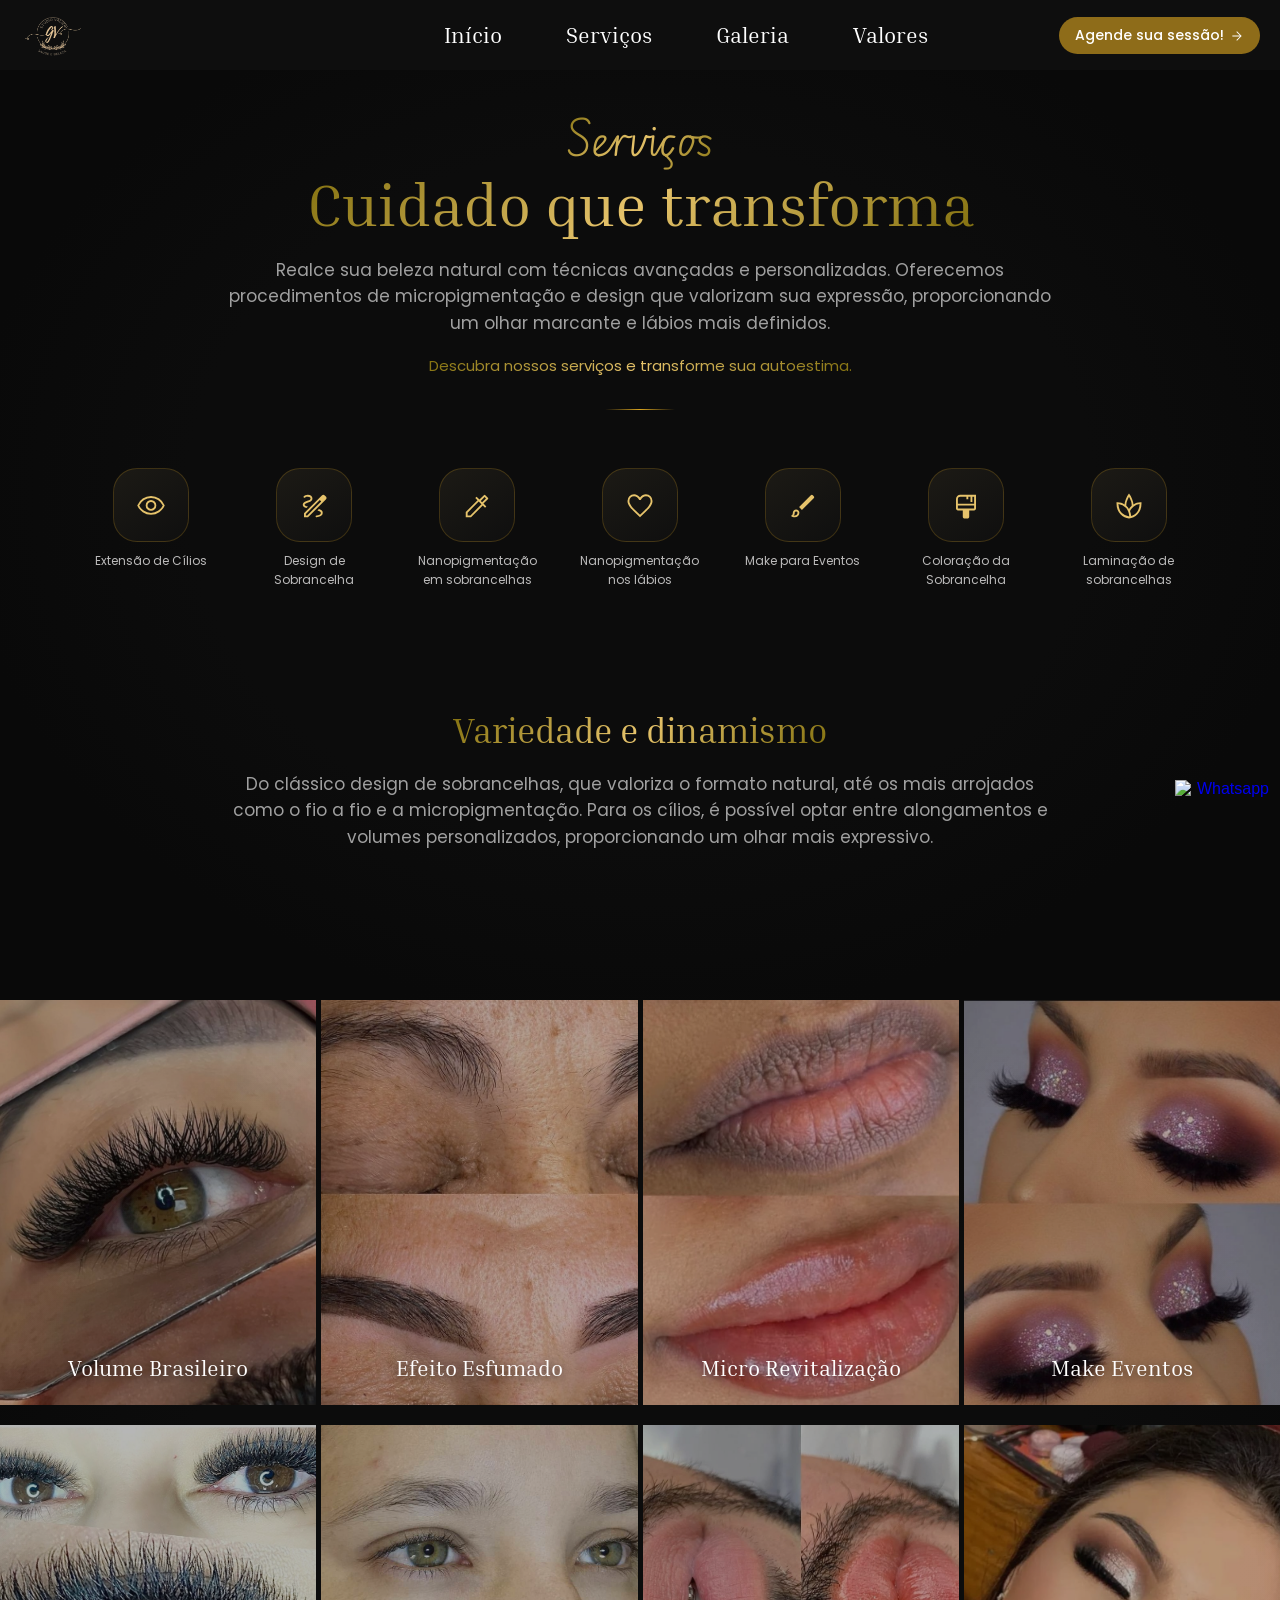
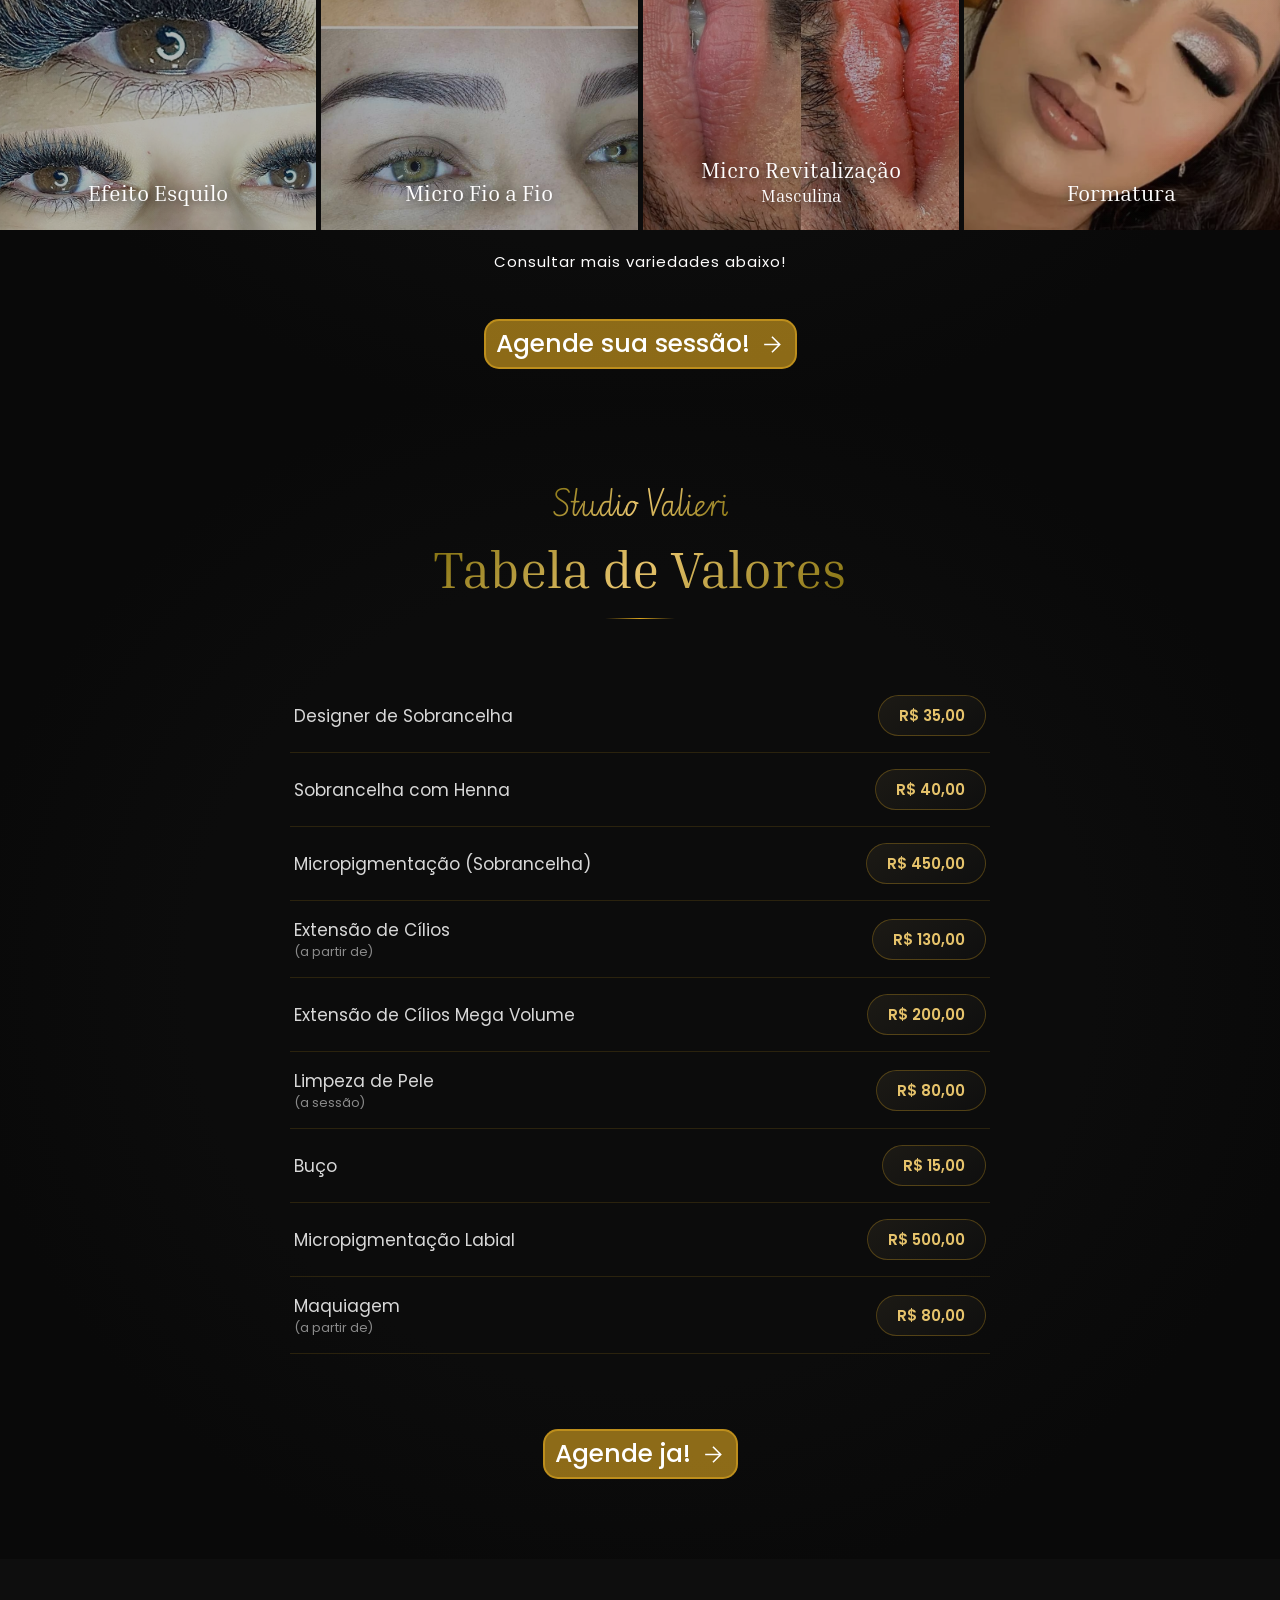
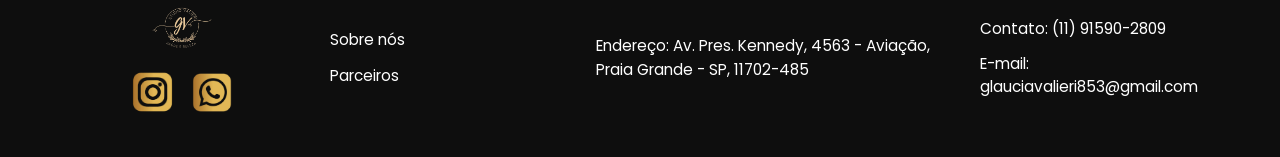
==== commit a87fc1b6: "melhora na performance e finalição de textos" ====
--- a/servicos.html
+++ b/servicos.html
@@ -30,21 +30,12 @@
       href="src/img/icone_logo_studio.png"
       type="image/x-icon"
     />
-    <link rel="preconnect" href="https://fonts.googleapis.com" />
-    <link rel="preconnect" href="https://fonts.gstatic.com" crossorigin />
-    <link
-      href="https://fonts.googleapis.com/css2?family=Edu+NSW+ACT+Cursive:wght@400..700&family=Inria+Serif:ital,wght@0,300;0,400;0,700;1,300;1,400;1,700&family=Instrument+Serif:ital@0;1&family=Poppins:ital,wght@0,100;0,200;0,300;0,400;0,500;0,600;0,700;0,800;0,900;1,100;1,200;1,300;1,400;1,500;1,600;1,700;1,800;1,900&display=swap"
-      rel="stylesheet"
-    />
-    <link
-      rel="stylesheet"
-      href="https://fonts.googleapis.com/css2?family=Material+Symbols+Outlined:opsz,wght,FILL,GRAD@24,400,0,0"
-    />
     <link rel="stylesheet" href="src/css/reset.css" />
     <link rel="stylesheet" href="src/css/servicos.css" />
     <link rel="stylesheet" href="src/css/style.css" />
     <link rel="stylesheet" href="src/css/animations.css" />
     <link rel="stylesheet" href="src/css/responsive.css" />
+    <link rel="stylesheet" href="./src/css/fonts-face.css">
     <script src="https://cdn.lordicon.com/lordicon.js" defer></script>
     <script src="./src/scripts/script.js" defer></script>
   </head>
@@ -76,7 +67,7 @@
         <button id="agendar-btn" class="botoes">
           <a href="https://wa.me/5511915902809" target="_blank"
             >Agende sua sessão!</a
-          ><span class="material-symbols-outlined">arrow_forward</span>
+          ><svg class="icon" viewBox="0 -960 960 960"><path d="M686-450H160v-60h526L438-758l42-42 320 320-320 320-42-42 248-248Z"/></svg>
         </button>
       </nav>
     </header>
@@ -94,49 +85,49 @@
       <div class="containerTiposServicos">
         <div class="itensServicos">
           <div class="imagemService">
-            <span class="material-symbols-outlined "> visibility </span>
+            <svg class="icon" viewBox="0 -960 960 960"><path d="M600.5-379.5Q650-429 650-500t-49.5-120.5Q551-670 480-670t-120.5 49.5Q310-571 310-500t49.5 120.5Q409-330 480-330t120.5-49.5Zm-200-41Q368-453 368-500t32.5-79.5Q433-612 480-612t79.5 32.5Q592-547 592-500t-32.5 79.5Q527-388 480-388t-79.5-32.5ZM216-283Q98-366 40-500q58-134 176-217t264-83q146 0 264 83t176 217q-58 134-176 217t-264 83q-146 0-264-83Zm264-217Zm222.5 174.5Q804-391 857-500q-53-109-154.5-174.5T480-740q-121 0-222.5 65.5T102-500q54 109 155.5 174.5T480-260q121 0 222.5-65.5Z"/></svg>
           </div>
           <h3 >Extensão de Cílios</h3>
         </div>
 
         <div class="itensServicos">
           <div class="imagemService">
-            <span class="material-symbols-outlined "> draw </span>
+            <svg class="icon" viewBox="0 -960 960 960"><path d="M160-120v-128l571-571q11-11 22.5-16t24.5-5q12 0 23.5 5t22.5 16l35 35q11 10 16 21.5t5 24.5q0 12-5 24t-16 23L288-120H160Zm60-60h44l446-446-22-22-22-22-446 446v44Zm601-557-44-44 44 44Zm-133 89-22-22 44 44-22-22ZM560-120q78 0 139-36.5T760-260q0-40-29.5-73.5T638-386l-47 47q50 12 79.5 34t29.5 45q0 32-40.5 56T560-180q-12 0-21 8.5t-9 21.5q0 12 9 21t21 9ZM240-414l48-48q-54-13-81-27.5T180-520q0-16 21.5-30.5T290-590q83-31 111.5-59.5T430-719q0-56-41-88.5T280-840q-42 0-76 14.5T153-789q-8 9-7.5 21t11.5 20q10 8 22.5 6.5T200-751q15-15 34-22t46-7q46 0 68 18t22 43q0 20-19 35t-85 39q-94 34-120 62t-26 63q0 32 28 62t92 44Z"/></svg>
           </div>
           <h3 >Design de Sobrancelha</h3>
         </div>
 
         <div class="itensServicos">
           <div class="imagemService">
-            <span class="material-symbols-outlined "> colorize </span>
+            <svg class="icon" viewBox="0 -960 960 960"><path d="M120-120v-168l377-377-72-72 41-41 92 92 142-142q5-5 11-8t12-3q6 0 12 3t12 8l81 81q5 6 8 12t3 12q0 6-3 12t-8 11L686-558l92 92-41 41-72-72-377 377H120Zm60-60h87l355-355-87-87-355 355v87Zm463-420 124-124-43-43-124 124 43 43Zm0 0-43-43 43 43Z"/></svg>
           </div>
           <h3 >Nanopigmentação em sobrancelhas</h3>
         </div>
 
         <div class="itensServicos">
           <div class="imagemService">
-            <span class="material-symbols-outlined "> favorite </span>
+            <svg class="icon" viewBox="0 -960 960 960"><path d="m480-121-41-37q-105.77-97.12-174.88-167.56Q195-396 154-451.5T96.5-552Q80-597 80-643q0-90.15 60.5-150.58Q201-854 290-854q57 0 105.5 27t84.5 78q42-54 89-79.5T670-854q89 0 149.5 60.42Q880-733.15 880-643q0 46-16.5 91T806-451.5Q765-396 695.88-325.56 626.77-255.12 521-158l-41 37Zm0-79q101.24-93 166.62-159.5Q712-426 750.5-476t54-89.14q15.5-39.13 15.5-77.72 0-66.14-42-108.64T670.22-794q-51.52 0-95.37 31.5T504-674h-49q-26-56-69.85-88-43.85-32-95.37-32Q224-794 182-751.5t-42 108.82q0 38.68 15.5 78.18 15.5 39.5 54 90T314-358q66 66 166 158Zm0-297Z"/></svg>
           </div>
           <h3 >Nanopigmentação nos lábios</h3>
         </div>
 
         <div class="itensServicos">
           <div class="imagemService">
-            <span class="material-symbols-outlined "> brush </span>
+            <svg class="icon" viewBox="0 -960 960 960"><path d="M215-117q-33.83 0-66.92-11.5Q115-140 90-166q35-12 50-35t15-62q0-43.75 30.68-74.38Q216.35-368 260.18-368q43.82 0 74.32 30.62Q365-306.75 365-263q0 64-43.5 105T215-117Zm0-60q35 0 62.5-25t27.5-61q0-20-12.5-32.5T260-308q-20 0-32.5 12.5T215-263q0 39-8.5 57.5T175-183q6 1 20 3.5t20 2.5Zm230-177-90-95 376-376q14-14 31-14.5t32 14.5l29 29q15 15 14.5 32.5T823-732L445-354Zm-185 91Z"/></svg>
           </div>
           <h3 >Make para Eventos</h3>
         </div>
 
         <div class="itensServicos">
           <div class="imagemService">
-            <span class="material-symbols-outlined "> format_paint </span>
+            <svg class="icon" viewBox="0 -960 960 960"><path d="M437-80q-24 0-42-17.63-18-17.62-18-42.37v-200H220q-24 0-42-18t-18-42v-303q0-55 39.66-96 39.65-41 95.34-41h505v440q0 24-18 42t-42 18H583v200q0 24.75-18 42.37Q547-80 523-80h-86ZM220-554h520v-226h-56v171h-60v-171h-71v85h-60v-85H295q-32 0-53.5 23T220-703v149Zm0 154h520v-94H220v94Zm0 0v-94 94Z"/></svg>
           </div>
           <h3 >Coloração da Sobrancelha</h3>
         </div>
 
         <div class="itensServicos">
           <div class="imagemService">
-            <span class="material-symbols-outlined "> spa </span>
+            <svg class="icon" viewBox="0 -960 960 960"><path d="M480-80q-72-8-143.5-41.5t-128.5-93q-57-59.5-92.5-147T80-564.98V-603h38q53 0 113 20.5T337-530q8-90 48-185.5T480-879q55 68 95 163.5T623-530q46-30 106-51.5T842-603h38v38.02Q880-449 844.5-361.5 809-274 752-214.5t-128.5 93Q552-88 480-80Zm8-61q-11-186-107.39-282.18Q284.21-519.37 141-542q13 193 112.5 288T488-141Zm-9-245q14-26 38.5-56t47.5-50q5-68-20-138t-65-145q-40 75-65 145t-20 138q23 20 46.5 50t37.5 56Zm69 228q47-17 93.5-45t84-73q37.5-45 63-110.5T819-542q-106 17-187 75.5T513-322q12 38 21 76.5t14 87.5Zm-69-228Zm69 228Zm-60 17Zm25-181ZM480-80Z"/></svg>
           </div>
           <h3 >Laminação de sobrancelhas</h3>
         </div>
@@ -159,7 +150,7 @@
             </div>
             <div class="fotos">
               <img src="src/img/servicos/boca 2.jpeg" alt="">
-              <h3>Nano Lips</h3>
+              <h3>Micro Revitalização</h3>
             </div>
             <div class="fotos">
               <img src="src/img/servicos/make1.jpeg" alt="">
@@ -174,11 +165,14 @@
             </div>
             <div class="fotos">
               <img src="src/img/servicos/sobrancelha2.jpg" alt="">
-              <h3>Brow Lamination</h3>
+              <h3>Micro Fio a Fio</h3>
             </div>
             <div class="fotos">
               <img src="src/img/servicos/boca1.jpeg" alt="">
-              <h3>Nano Brows</h3>
+              
+                <h3>Micro Revitalização</h3>
+                <small>Masculina</small>
+              
             </div>
             <div class="fotos">
               <img src="src/img/servicos/make2.jpeg" alt="">
@@ -187,11 +181,11 @@
           
         </div>
         <div class="fimGaleria">
-          <h3 class="animacao">Consultar outras variedades abaixo!</h3>
+          <h3 class="animacao">Consultar mais variedades abaixo!</h3>
           <button id="agendar-btn" class="botoes">
             <a href="https://wa.me/5511915902809" target="_blank"
               >Agende sua sessão!</a
-            ><span class="material-symbols-outlined">arrow_forward</span>
+            ><svg class="icon" viewBox="0 -960 960 960"><path d="M686-450H160v-60h526L438-758l42-42 320 320-320 320-42-42 248-248Z"/></svg>
           </button>
         </div>
     </section>
@@ -243,7 +237,7 @@
       <button id="agendar-btn" class="botoes">
             <a href="https://wa.me/5511915902809" target="_blank"
               >Agende ja!</a
-            ><span class="material-symbols-outlined">arrow_forward</span>
+            ><svg class="icon" viewBox="0 -960 960 960"><path d="M686-450H160v-60h526L438-758l42-42 320 320-320 320-42-42 248-248Z"/></svg>
       </button>
   
     </section>
--- a/src/css/servicos.css
+++ b/src/css/servicos.css
@@ -1,4 +1,6 @@
-
+.botoes svg{
+    color: white
+}
 
 #section-servicos{
     width: 100%;
@@ -108,13 +110,10 @@
     border-radius: 24px;
     transition: 0.7s ease-in-out all;
 }
-.imagemService:hover{
-    border-color: #daa520;
-    box-shadow: 0 0 22px 2px rgba(218, 165, 32, 0.28);
-    transform: translateY(-6px);
-}
-.imagemService span{
-    font-size: 30px; 
+
+.imagemService .icon{
+    width: 30px;
+    height: 30px;
     color: #e6c36b;
 }
 .itensServicos h3{
@@ -172,18 +171,18 @@
     gap: 20px 5px;                 
     padding: 10px 0px;             
 }
-
 .fotos{
     position: relative;
     display: flex;
-    justify-content: center;
-    align-items: end;
-    height: 45vh;           
-    padding-bottom: 0;
+    flex-direction: column;
+    justify-content: flex-end;
+    align-items: center;
+    height: 45vh;
+    padding-bottom: 24px;
     overflow: hidden;
     transition: 0.5s ease-in-out all;
-}
-
+    gap: 2px;
+}
 .fotos img{
     position: absolute;
     inset: 0;
@@ -191,15 +190,11 @@
     height: 100%;
     object-fit: cover;
     object-position: center 30%;
-    opacity: 0.85;
+    opacity: 0.7;
     transition: 0.5s ease-in-out all;
     z-index: 0;
 }
 
-.fotos:hover img{
-    opacity: 1;
-    transform: scale(1.04);
-}
 
 .fotos h3{
     position: relative;
@@ -207,9 +202,18 @@
     font-size: clamp(15px,3vw,22px);
     text-align: center;
     font-family: "Inria Serif", sans-serif;
-    bottom: 30px;
     color: #fffefe;
-    text-shadow: 0 2px 8px rgba(0,0,0,0.6); 
+    text-shadow: 0 2px 8px rgba(0,0,0,0.6);
+}
+
+.fotos small{
+    position: relative;
+    z-index: 1;
+    font-size: clamp(12px,3vw,17px);
+    text-align: center;
+    font-family: "Inria Serif", sans-serif;
+    color: #fffefe;
+    text-shadow: 0 2px 8px rgba(0,0,0,0.6);
 }
 
 /* -- Fim da Galeria -- */
@@ -316,7 +320,6 @@
 }
 
 #section-precos #agendar-btn{
-    
     border-radius: 15px;
     font-size: clamp(18px,3vw,25px);
     margin-top: 35px;
--- a/src/css/style.css
+++ b/src/css/style.css
@@ -3,7 +3,9 @@
 }
 
 
-
+.botoes svg{
+    color: white
+}
 #section-1, #section-2, #section-3 {
     scroll-margin-top: 10vh; 
 }
@@ -195,7 +197,13 @@
     max-height: 55px;
     object-fit: contain;
 }
-
+.icon{
+    width: 1em;
+    height: 1em;
+    fill: currentColor;
+    vertical-align: middle;
+    flex-shrink: 0;
+}
 
 
 /* --- Section 2 --- */
--- a/src/css/animations.css
+++ b/src/css/animations.css
@@ -170,20 +170,20 @@
 
 .cards-depoimentos:nth-child(3) { transition-delay: 0.4s; }
 
-.botoes span{
+.botoes svg{
     animation-play-state: paused;
     transition: all 0.8s ease;
 }
-.botoes:hover span{
+.botoes:hover svg{
     animation: flutuacao 0.8s infinite alternate;
     animation-play-state: running; 
 }
-#como-chegar-btn span{
+#como-chegar-btn svg{
     animation-play-state: paused;
     transition: all 0.8s ease;
     transform: rotate(90deg);
 }
-#como-chegar-btn:hover span{
+#como-chegar-btn:hover svg{
     animation: lupa 0.8s infinite alternate;
     animation-play-state: running;
 }
@@ -222,8 +222,50 @@
 }
 
 
-
-
-
-
-
+/*pagina de servicos*/
+/*icones da sessao de serviços*/
+.imagemService:hover{
+    border-color: #daa520;
+    box-shadow: 0 0 22px 2px rgba(218, 165, 32, 0.28);
+    transform: translateY(-6px);
+}
+
+/*sessao da galeria de fotos*/
+
+.fotos:hover img{
+    opacity: 1;
+    transform: scale(1.04);
+}
+
+
+/*transição de pagina*/
+
+@view-transition{
+    navigation: auto
+}
+::view-transition-group(root){
+    animation-duration: 1s;
+}
+::view-transition-old(root){
+    animation-name: saindo;
+}
+::view-transition-new(root){
+    animation-name: entrando;
+}
+@keyframes saindo{
+    to{
+        transform: translateY(-100%);
+    }
+}
+@keyframes entrando{
+    from{
+        transform: translateY(100%);
+    }
+}
+
+
+
+
+
+
+
--- a/src/css/fonts-face.css
+++ b/src/css/fonts-face.css
@@ -0,0 +1,74 @@
+
+@font-face {
+    font-family: "Poppins";
+    src: url("../fonts/Poppins-Regular.woff2") format("woff2");
+    font-weight: 400;
+    font-style: normal;
+    font-display: swap;
+}
+@font-face {
+    font-family: "Poppins";
+    src: url("../fonts/Poppins-Medium.woff2") format("woff2");
+    font-weight: 500;
+    font-style: normal;
+    font-display: swap;
+}
+@font-face {
+    font-family: "Poppins";
+    src: url("../fonts/Poppins-SemiBold.woff2") format("woff2");
+    font-weight: 600;
+    font-style: normal;
+    font-display: swap;
+}
+
+@font-face {
+    font-family: "Inria Serif";
+    src: url("../fonts/InriaSerif-Regular.woff2") format("woff2");
+    font-weight: 400;
+    font-style: normal;
+    font-display: swap;
+}
+@font-face {
+    font-family: "Inria Serif";
+    src: url("../fonts/InriaSerif-Bold.woff2") format("woff2");
+    font-weight: 700;
+    font-style: normal;
+    font-display: swap;
+}
+@font-face {
+    font-family: "Inria Serif";
+    src: url("../fonts/InriaSerif-Italic.woff2") format("woff2");
+    font-weight: 400;
+    font-style: italic;
+    font-display: swap;
+}
+@font-face {
+    font-family: "Inria Serif";
+    src: url("../fonts/InriaSerif-BoldItalic.woff2") format("woff2");
+    font-weight: 700;
+    font-style: italic;
+    font-display: swap;
+}
+
+@font-face {
+    font-family: "Instrument Serif";
+    src: url("../fonts/InstrumentSerif-Regular.woff2") format("woff2");
+    font-weight: 400;
+    font-style: normal;
+    font-display: swap;
+}
+@font-face {
+    font-family: "Instrument Serif";
+    src: url("../fonts/InstrumentSerif-Italic.woff2") format("woff2");
+    font-weight: 400;
+    font-style: italic;
+    font-display: swap;
+}
+
+@font-face {
+    font-family: "Edu NSW ACT Cursive";
+    src: url("../fonts/EduNSWACTCursive-Regular.woff2") format("woff2");
+    font-weight: 400;
+    font-style: normal;
+    font-display: swap;
+}
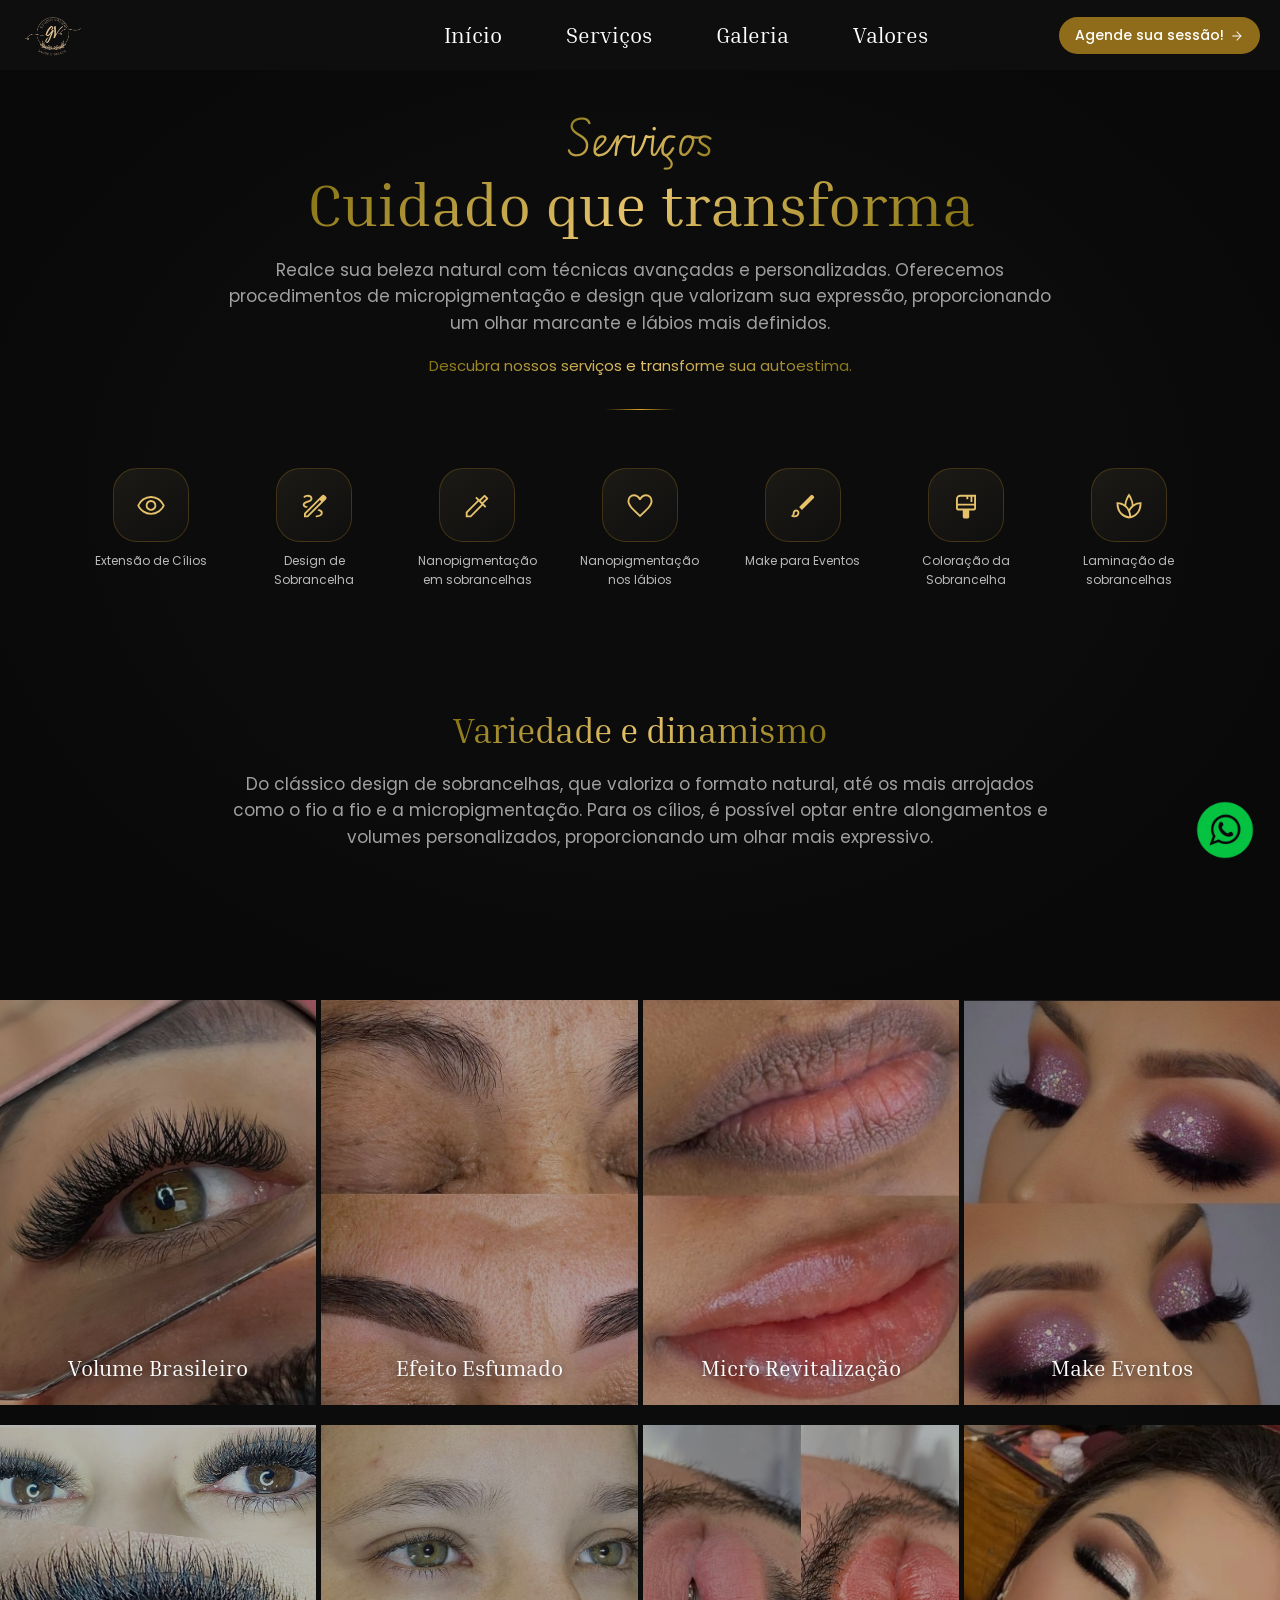
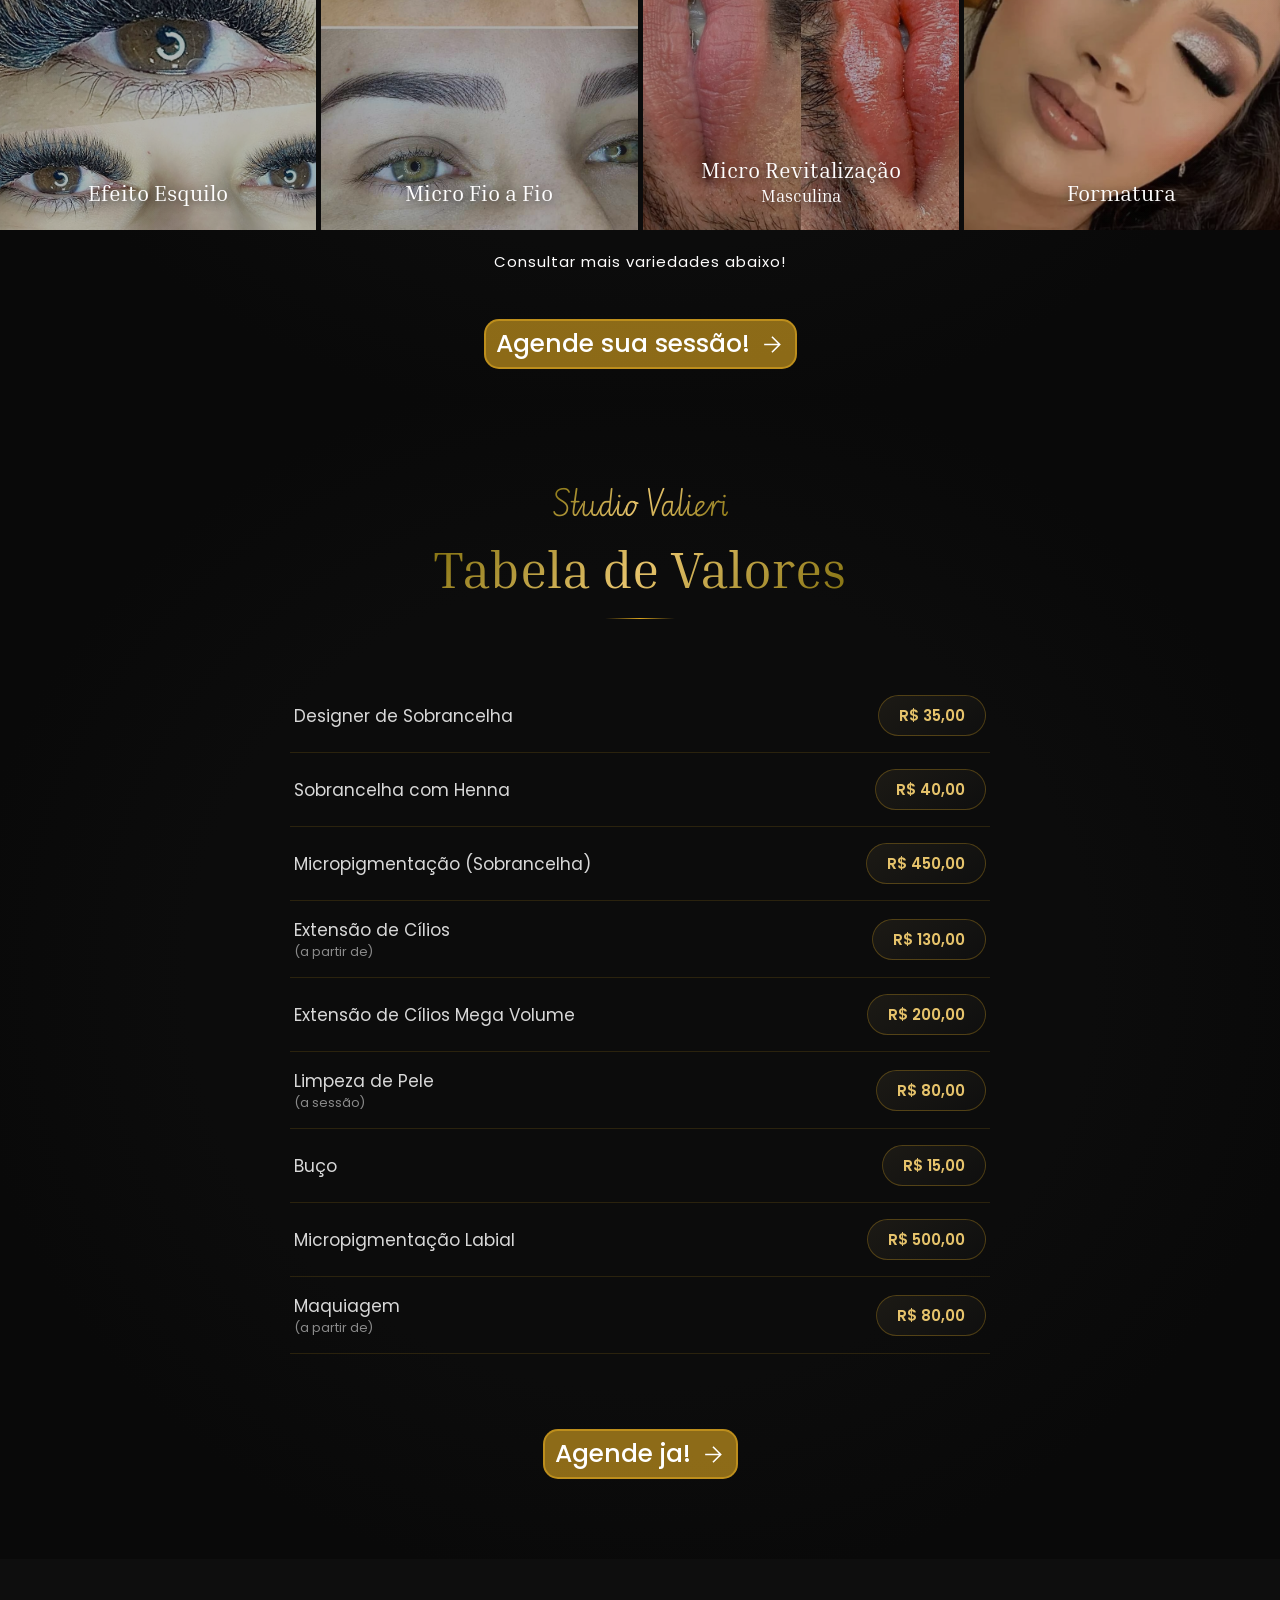
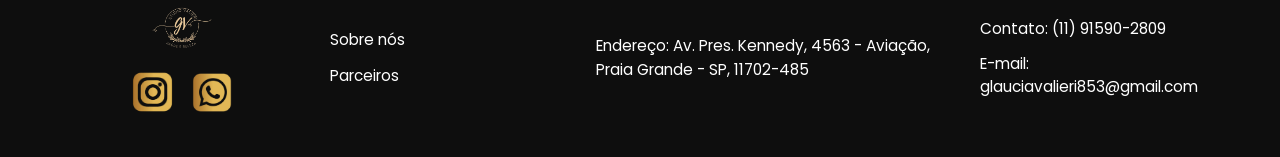
==== commit 6dae15ec: "adição de pasta para melhor organização" ====
--- a/servicos.html
+++ b/servicos.html
@@ -45,7 +45,7 @@
         <div class="container-logo">
           <a href="#section-1">
             <img
-              src="./src/img/icone_logo_studio.png"
+              src="./src/assets/img/icone_logo_studio.png"
               alt="Logo do salão"
               id="logo-salao"
             />
@@ -141,41 +141,41 @@
         <div class="containerFotos">
           
             <div class="fotos">
-              <img src="./src/img/servicos/cilios1.jpeg" alt="Volume Brasileiro - extensão de cílios">
+              <img src="./src/assets/img/servicos/cilios1.jpeg" alt="Volume Brasileiro - extensão de cílios">
               <h3>Volume Brasileiro</h3>
             </div>
             <div class="fotos">
-              <img src="src/img/servicos/sobrancelha1.jpeg" alt="">
+              <img src="src/assets/img/servicos/sobrancelha1.jpeg" alt="">
               <h3>Efeito Esfumado</h3>
             </div>
             <div class="fotos">
-              <img src="src/img/servicos/boca 2.jpeg" alt="">
+              <img src="src/assets/img/servicos/boca 2.jpeg" alt="">
               <h3>Micro Revitalização</h3>
             </div>
             <div class="fotos">
-              <img src="src/img/servicos/make1.jpeg" alt="">
+              <img src="src/assets/img/servicos/make1.jpeg" alt="">
               <h3>Make Eventos</h3>
             </div>
           
 
           
             <div class="fotos">
-              <img src="src/img/servicos/cilios2.jpeg" alt="">
+              <img src="src/assets/img/servicos/cilios2.jpeg" alt="">
               <h3>Efeito Esquilo</h3>
             </div>
             <div class="fotos">
-              <img src="src/img/servicos/sobrancelha2.jpg" alt="">
+              <img src="src/assets/img/servicos/sobrancelha2.jpg" alt="">
               <h3>Micro Fio a Fio</h3>
             </div>
             <div class="fotos">
-              <img src="src/img/servicos/boca1.jpeg" alt="">
+              <img src="src/assets/img/servicos/boca1.jpeg" alt="">
               
                 <h3>Micro Revitalização</h3>
                 <small>Masculina</small>
               
             </div>
             <div class="fotos">
-              <img src="src/img/servicos/make2.jpeg" alt="">
+              <img src="src/assets/img/servicos/make2.jpeg" alt="">
               <h3>Formatura</h3>
             </div>
           
@@ -244,16 +244,16 @@
     
     <button id="wpp-flutuante">
       <a href="https://wa.me/5511915902809" target="_blank"
-        ><img src="./src/img/icone-wpp-botao-flutuante.png" alt="Whatsapp"
+        ><img src="./src/assets/img/icone-wpp-botao-flutuante.png" alt="Whatsapp"
       /></a>
     </button>
 
     <footer>
       <div class="coluna-footer bloco-marcas">
-        <img src="./src/img/icone_logo_studio.png" alt="Logo Studio Valieri" id="logo-footer">
+        <img src="./src/assets/img/icone_logo_studio.png" alt="Logo Studio Valieri" id="logo-footer">
       <div id="botoes-footer">
-        <a href="https://www.instagram.com/studio_valierii?utm_source=ig_web_button_share_sheet&igsh=ZDNlZDc0MzIxNw==" target="_blank"><img src="./src/img/logo_insta.png" alt="Instagram"  ></a>
-        <a href="https://wa.me/5511915902809" target="_blank"><img src="./src/img/logo_wpp.png" alt="Whatsapp" id="logo-wpp-footer"></a>
+        <a href="https://www.instagram.com/studio_valierii?utm_source=ig_web_button_share_sheet&igsh=ZDNlZDc0MzIxNw==" target="_blank"><img src="./src/assets/img/logo_insta.png" alt="Instagram"  ></a>
+        <a href="https://wa.me/5511915902809" target="_blank"><img src="./src/assets/img/logo_wpp.png" alt="Whatsapp" id="logo-wpp-footer"></a>
       </div>
       </div>
 
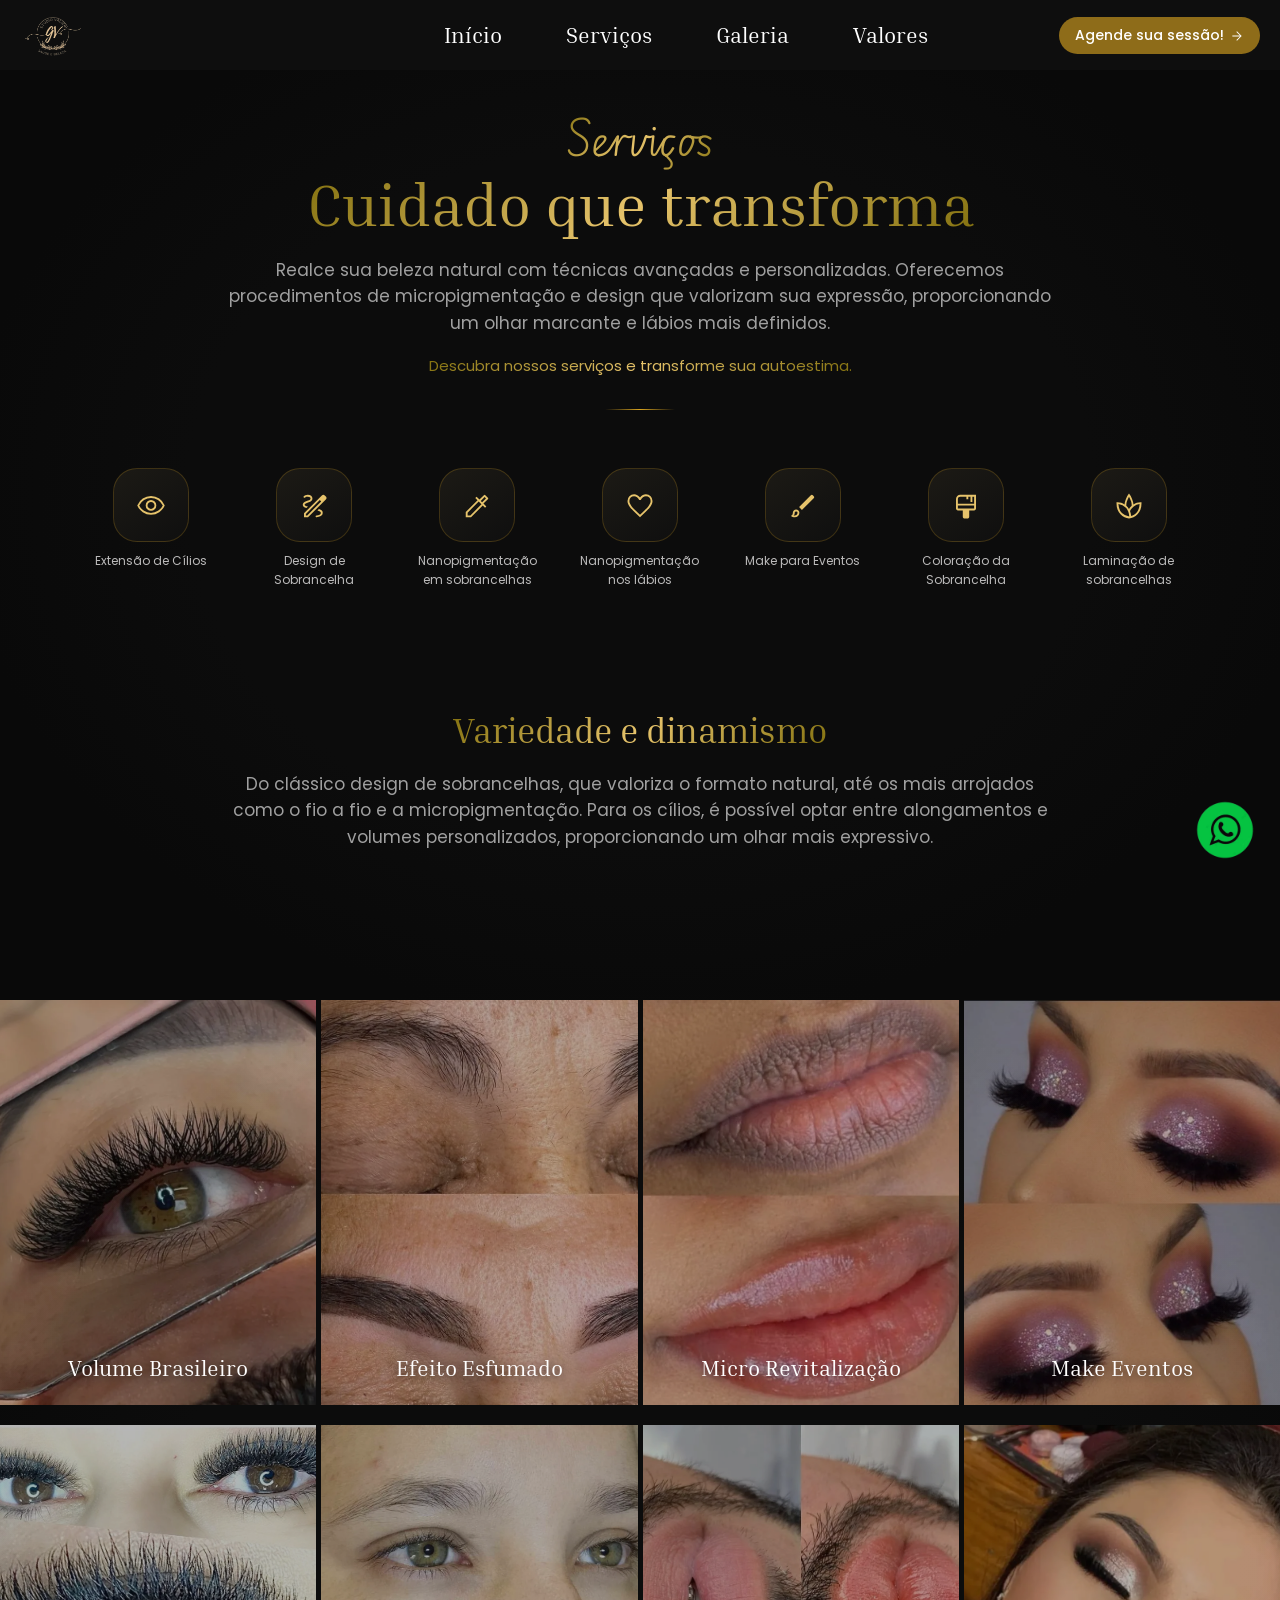
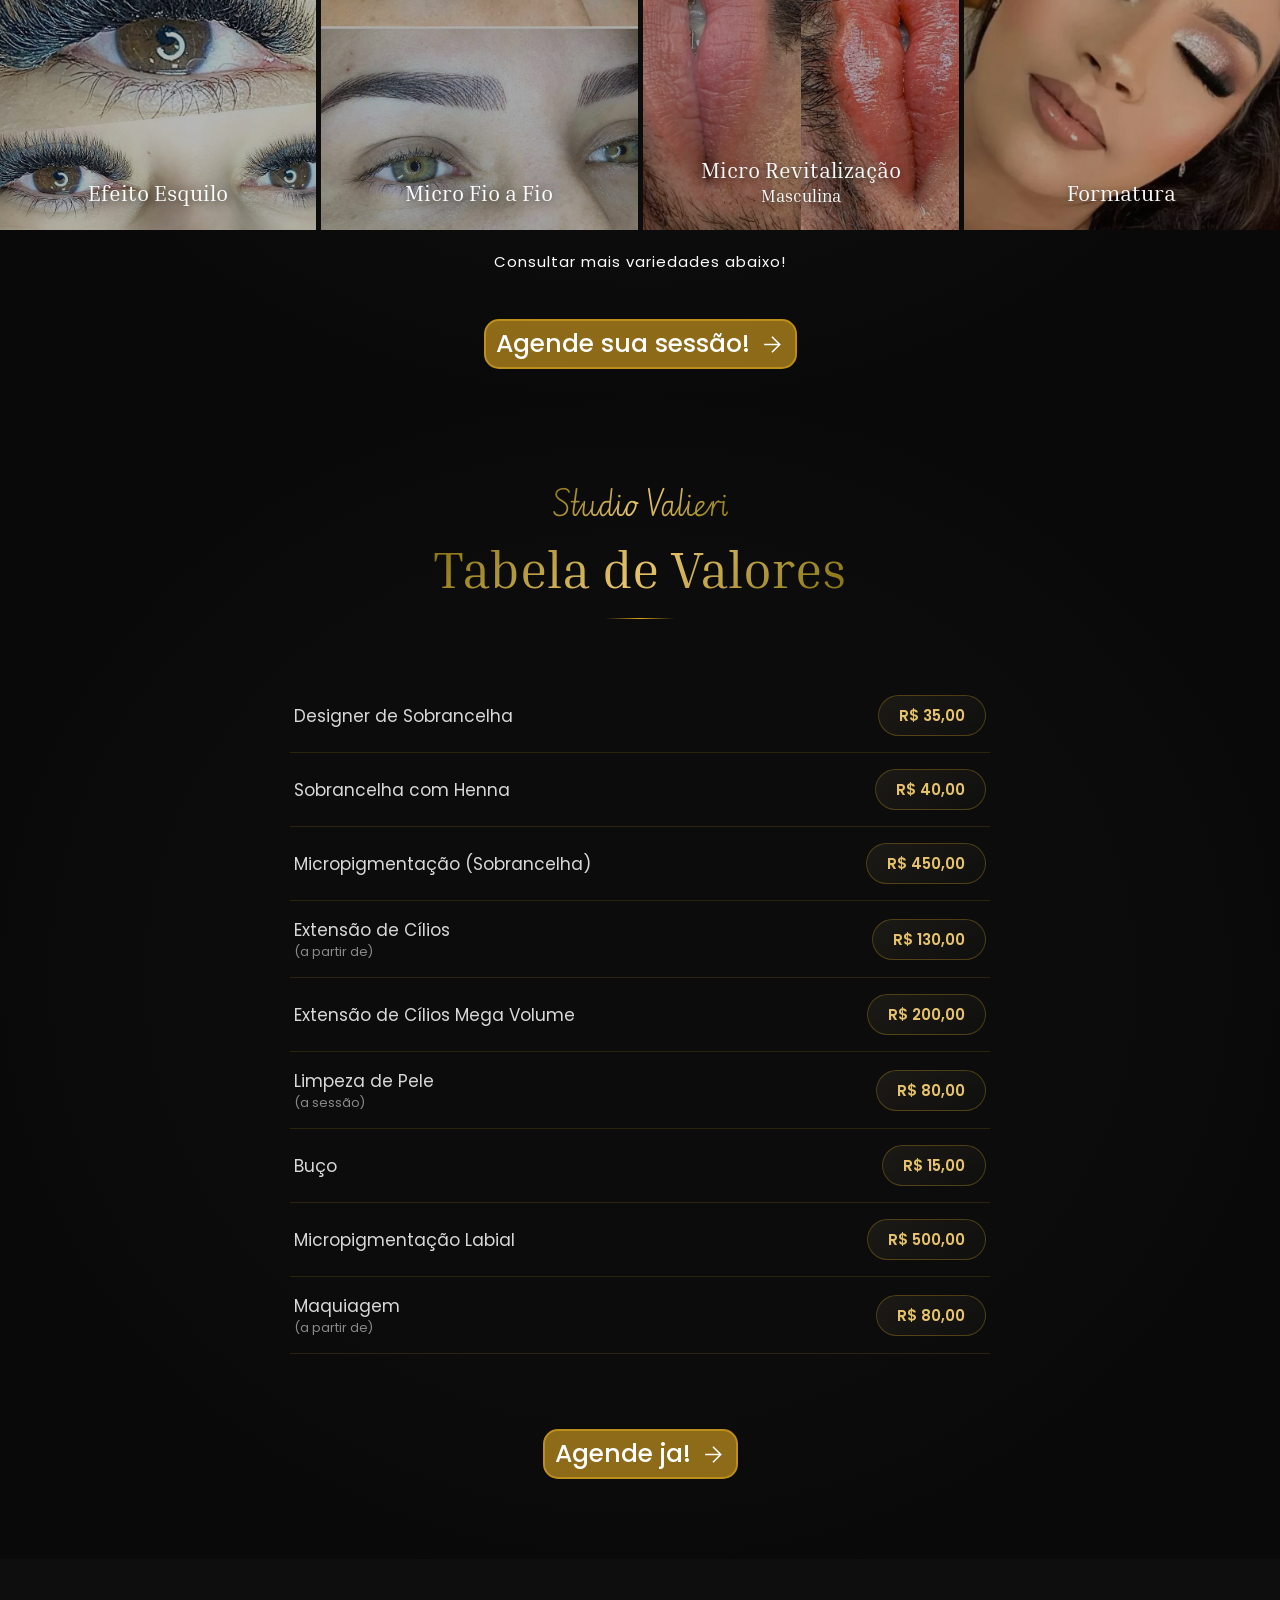
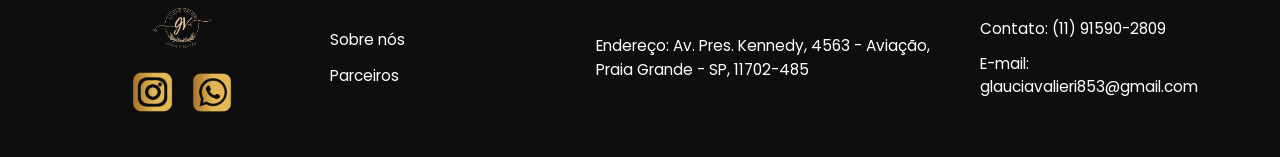
==== commit 6a2723ef: "perf: otimizar imagens para webp e adicionar lazy loading" ====
--- a/servicos.html
+++ b/servicos.html
@@ -2,7 +2,6 @@
 <html lang="pt-BR">
   <head>
     <meta charset="UTF-8" />
-    <link rel="preload" as="image" href="src/img/icone-wpp-botao-flutuante.png" fetchpriority="high">
     <meta name="viewport" content="width=device-width, initial-scale=1.0" />
     <meta name="author" content="Pedro Valieri" />
     <title>
@@ -23,11 +22,11 @@
     />
     <meta
       property="og:image"
-      content="https://valieridev.github.io/studio_valieri/src/img/icone_logo_studio.png"
+      content="https://valieridev.github.io/studio_valieri/src/assets/img/icone_logo_studio.webp"
     />
     <link
       rel="shortcut icon"
-      href="src/img/icone_logo_studio.png"
+      href="src/assets/img/icone_logo_studio.webp"
       type="image/x-icon"
     />
     <link rel="stylesheet" href="src/css/reset.css" />
@@ -45,9 +44,11 @@
         <div class="container-logo">
           <a href="#section-1">
             <img
-              src="./src/assets/img/icone_logo_studio.png"
+              src="./src/assets/img/icone_logo_studio.webp"
               alt="Logo do salão"
               id="logo-salao"
+              decoding="async"
+              fetchpriority="high"
             />
           </a>
         </div>
@@ -141,41 +142,41 @@
         <div class="containerFotos">
           
             <div class="fotos">
-              <img src="./src/assets/img/servicos/cilios1.jpeg" alt="Volume Brasileiro - extensão de cílios">
+              <img src="./src/assets/img/servicos/cilios1.webp" alt="Volume Brasileiro - extensão de cílios" loading="lazy" decoding="async">
               <h3>Volume Brasileiro</h3>
             </div>
             <div class="fotos">
-              <img src="src/assets/img/servicos/sobrancelha1.jpeg" alt="">
+              <img src="src/assets/img/servicos/sobrancelha1.webp" alt="Efeito Esfumado" loading="lazy" decoding="async">
               <h3>Efeito Esfumado</h3>
             </div>
             <div class="fotos">
-              <img src="src/assets/img/servicos/boca 2.jpeg" alt="">
+              <img src="src/assets/img/servicos/boca-2.webp" alt="Micro Revitalização" loading="lazy" decoding="async">
               <h3>Micro Revitalização</h3>
             </div>
             <div class="fotos">
-              <img src="src/assets/img/servicos/make1.jpeg" alt="">
+              <img src="src/assets/img/servicos/make1.webp" alt="Make Eventos" loading="lazy" decoding="async">
               <h3>Make Eventos</h3>
             </div>
           
 
           
             <div class="fotos">
-              <img src="src/assets/img/servicos/cilios2.jpeg" alt="">
+              <img src="src/assets/img/servicos/cilios2.webp" alt="Efeito Esquilo" loading="lazy" decoding="async">
               <h3>Efeito Esquilo</h3>
             </div>
             <div class="fotos">
-              <img src="src/assets/img/servicos/sobrancelha2.jpg" alt="">
+              <img src="src/assets/img/servicos/sobrancelha2.webp" alt="Micro Fio a Fio" loading="lazy" decoding="async">
               <h3>Micro Fio a Fio</h3>
             </div>
             <div class="fotos">
-              <img src="src/assets/img/servicos/boca1.jpeg" alt="">
+              <img src="src/assets/img/servicos/boca1.webp" alt="Micro Revitalização Masculina" loading="lazy" decoding="async">
               
                 <h3>Micro Revitalização</h3>
                 <small>Masculina</small>
               
             </div>
             <div class="fotos">
-              <img src="src/assets/img/servicos/make2.jpeg" alt="">
+              <img src="src/assets/img/servicos/make2.webp" alt="Formatura" loading="lazy" decoding="async">
               <h3>Formatura</h3>
             </div>
           
@@ -244,16 +245,16 @@
     
     <button id="wpp-flutuante">
       <a href="https://wa.me/5511915902809" target="_blank"
-        ><img src="./src/assets/img/icone-wpp-botao-flutuante.png" alt="Whatsapp"
+        ><img src="./src/assets/img/icone-wpp-botao-flutuante.webp" alt="Whatsapp" loading="lazy" decoding="async"
       /></a>
     </button>
 
     <footer>
       <div class="coluna-footer bloco-marcas">
-        <img src="./src/assets/img/icone_logo_studio.png" alt="Logo Studio Valieri" id="logo-footer">
+        <img src="./src/assets/img/icone_logo_studio.webp" alt="Logo Studio Valieri" id="logo-footer" loading="lazy" decoding="async">
       <div id="botoes-footer">
-        <a href="https://www.instagram.com/studio_valierii?utm_source=ig_web_button_share_sheet&igsh=ZDNlZDc0MzIxNw==" target="_blank"><img src="./src/assets/img/logo_insta.png" alt="Instagram"  ></a>
-        <a href="https://wa.me/5511915902809" target="_blank"><img src="./src/assets/img/logo_wpp.png" alt="Whatsapp" id="logo-wpp-footer"></a>
+        <a href="https://www.instagram.com/studio_valierii?utm_source=ig_web_button_share_sheet&igsh=ZDNlZDc0MzIxNw==" target="_blank"><img src="./src/assets/img/logo_insta.webp" alt="Instagram" loading="lazy" decoding="async"></a>
+        <a href="https://wa.me/5511915902809" target="_blank"><img src="./src/assets/img/logo_wpp.webp" alt="Whatsapp" id="logo-wpp-footer" loading="lazy" decoding="async"></a>
       </div>
       </div>
 
--- a/src/css/servicos.css
+++ b/src/css/servicos.css
@@ -21,6 +21,7 @@
     background-clip: text;
     color: transparent;
     -webkit-text-fill-color: transparent;
+    
 }
 
 .containerIntroService{
@@ -37,6 +38,7 @@
     font-size: clamp(35px,3vw,45px);
     font-family: "Edu NSW ACT Cursive", cursive;
     margin-bottom: -25px;
+    font-weight: 400;
 }
 .containerIntroService h1{
     font-size: clamp(30px,7vw,60px);
--- a/src/css/style.css
+++ b/src/css/style.css
@@ -125,7 +125,7 @@
 /* --- Section 1 --- */
 
 #section-1 {
-    background-image: linear-gradient(rgba(0,0,0,0.4)), url(../img/imagem-estudio.jpeg);
+    background-image: linear-gradient(rgba(0,0,0,0.4)), url(../assets/img/imagem-estudio.webp);
     background-repeat: no-repeat;
     background-size: cover;
     background-position: center center;
@@ -157,6 +157,7 @@
 .content-titulos h2 {
     color: white;
     cursor: default;
+    
 }
 
 #subtitulo-glamour {
@@ -433,6 +434,7 @@
     max-width: 1200px;
     margin: 0 auto; 
     padding: 20px 0;
+    align-items: center;
 }
 
 #todos-os-servicos div {
--- a/src/css/animations.css
+++ b/src/css/animations.css
@@ -44,8 +44,14 @@
 }
 
 /* --- Links do Menu (Header) --- */
+nav{
+    transition: all ease-in-out 0.7s;
+}
 nav a::after {
     transition: width ease-in-out 0.7s;
+}
+nav a:hover{
+    border-bottom: 1px solid #daa520;
 }
 
 nav a:hover::after {
@@ -91,17 +97,23 @@
     box-shadow: 0 0 65px 15px rgba(218, 165, 32, 0.5);
 }
 
-.cards-servicos:hover {
+.cards-servicos{
+    opacity: 0;
+    filter: blur(20px);
+    transform: translateY(30px);
+    transition: opacity 0.6s ease-out, filter 0.6s ease-out, transform 0.6s ease-out, box-shadow 1s ease 0.8s;
+}
+.cards-servicos.appear{
+    opacity: 1;
+    filter: blur(0px);
+    transform: translateY(0);
+}
+#todos-os-servicos div:hover{
     box-shadow: 0 0 25px 5px rgba(218, 165, 32, 0.5);
-    transition-delay: 0s;
-}
-.cards-servicos{
-    transition-property: box-shadow;
-    transition-duration: 1s;
-    transition-timing-function: ease;
-    transition-delay: 0.8s;
-}
-
+}
+.cards-servicos h2{
+    white-space: nowrap;
+}
 /* --- Botão Agendar (Section 2) --- */
 #agendar-btn {
     transition: ease-in-out 0.3s;
--- a/src/css/responsive.css
+++ b/src/css/responsive.css
@@ -1,4 +1,34 @@
-@media (max-width: 620px) {
+@media (max-width: 900px){
+    /*pagina de servicos*/
+    .itensServicos{
+        flex: 0 1 calc((100% - 2*24px) / 3); /* 3 por linha */
+    }
+    .containerFotos{grid-template-columns:repeat(2,1fr)}
+    .fotos{
+        height: 200px;
+    }
+    
+    /*footer das paginas e do wpp flutuante*/
+    footer{
+        flex-wrap: wrap;
+        text-align: center;
+        height: 35vh;
+    }
+    .coluna-footer {
+        width: max-content;
+        
+    }
+    #wpp-flutuante {
+        position: fixed;
+        width: 100px;
+        height: 100px;
+        right: 15px ; 
+        bottom: 35px;
+        z-index: 99999;
+    }
+
+}
+@media (min-width: 576px) and (max-width: 768px) {
     header #agendar-btn{
         display: none;
     }
@@ -297,7 +327,7 @@
         justify-content: flex-end;
         padding-right: 5px;
     }
-
+    
     
     li {
         font-size: 14px; 
@@ -310,7 +340,7 @@
         width: 60px;
         height: 50px;
     }
-
+    
     
     #wpp-flutuante {
         position: fixed;
@@ -320,13 +350,15 @@
         bottom: 15px;
         z-index: 99999;
     }
+   
     footer {
-        flex-direction: column;
-        align-items: center;
-        text-align: center;
-        gap: 35px;
-        padding: 40px 20px;
-        height: auto; 
+            flex-direction: column;
+            align-items: center;
+            text-align: center;
+            gap: 35px;
+            padding: 40px 20px;
+            height: auto; 
+            width:100%;
     }
     .coluna-footer {
         width: 100%;
@@ -335,6 +367,8 @@
     .link-endereco {
         flex: none;
     }
+
+    
     button{
         height: 40px;
         font-size: clamp(15px, 3vw, 20px);
@@ -371,17 +405,30 @@
         min-height: 25vh;
     }
 
-    /* faixa entre sessoes*/
-
     .headerFaixa h1{
         font-size: 7vw;
     }
     .headerFaixa h3{
         font-size: 5vw;
     }
-
+    
     .features p{
         font-size: 3.5vw;
+    }
+    .cards-depoimentos{
+        width: 100%;
+        max-width: 250px; 
+        margin: 0 auto; 
+        min-height: 120px;
+        
+        background-color: rgb(255, 255, 255);
+        display: flex;
+        flex-direction: column;
+        border: 2px solid gold;
+        border-radius: 10px;
+        padding: 15px;
+        gap: 8px;
+        box-shadow: 5px 5px 20px rgba(255, 245, 245, 0.999);
     }
 }
 
@@ -476,19 +523,10 @@
     nav a::after {
         display: none !important;
     }
+    
+
 }
-/*pagina servicos*/
-
-@media (max-width: 900px){
-    .itensServicos{
-        flex: 0 1 calc((100% - 2*24px) / 3); /* 3 por linha */
-    }
-    .containerFotos{grid-template-columns:repeat(2,1fr)}
-    .fotos{
-        height: 200px;
-    }
-
-}
+
 
 @media (max-width: 520px){
     
@@ -540,3 +578,4 @@
     
 }
 
+
--- a/src/css/fonts-face.css
+++ b/src/css/fonts-face.css
@@ -1,21 +1,21 @@
 
 @font-face {
     font-family: "Poppins";
-    src: url("../fonts/Poppins-Regular.woff2") format("woff2");
+    src: url("../assets/fonts/Poppins-Regular.woff2") format("woff2");
     font-weight: 400;
     font-style: normal;
     font-display: swap;
 }
 @font-face {
     font-family: "Poppins";
-    src: url("../fonts/Poppins-Medium.woff2") format("woff2");
+    src: url("../assets/fonts/Poppins-Medium.woff2") format("woff2");
     font-weight: 500;
     font-style: normal;
     font-display: swap;
 }
 @font-face {
     font-family: "Poppins";
-    src: url("../fonts/Poppins-SemiBold.woff2") format("woff2");
+    src: url("../assets/fonts/Poppins-SemiBold.woff2") format("woff2");
     font-weight: 600;
     font-style: normal;
     font-display: swap;
@@ -23,28 +23,28 @@
 
 @font-face {
     font-family: "Inria Serif";
-    src: url("../fonts/InriaSerif-Regular.woff2") format("woff2");
+    src: url("../assets/fonts/InriaSerif-Regular.woff2") format("woff2");
     font-weight: 400;
     font-style: normal;
     font-display: swap;
 }
 @font-face {
     font-family: "Inria Serif";
-    src: url("../fonts/InriaSerif-Bold.woff2") format("woff2");
+    src: url("../assets/fonts/InriaSerif-Bold.woff2") format("woff2");
     font-weight: 700;
     font-style: normal;
     font-display: swap;
 }
 @font-face {
     font-family: "Inria Serif";
-    src: url("../fonts/InriaSerif-Italic.woff2") format("woff2");
+    src: url("../assets/fonts/InriaSerif-Italic.woff2") format("woff2");
     font-weight: 400;
     font-style: italic;
     font-display: swap;
 }
 @font-face {
     font-family: "Inria Serif";
-    src: url("../fonts/InriaSerif-BoldItalic.woff2") format("woff2");
+    src: url("../assets/fonts/InriaSerif-BoldItalic.woff2") format("woff2");
     font-weight: 700;
     font-style: italic;
     font-display: swap;
@@ -52,14 +52,14 @@
 
 @font-face {
     font-family: "Instrument Serif";
-    src: url("../fonts/InstrumentSerif-Regular.woff2") format("woff2");
+    src: url("../assets/fonts/InstrumentSerif-Regular.woff2") format("woff2");
     font-weight: 400;
     font-style: normal;
     font-display: swap;
 }
 @font-face {
     font-family: "Instrument Serif";
-    src: url("../fonts/InstrumentSerif-Italic.woff2") format("woff2");
+    src: url("../assets/fonts/InstrumentSerif-Italic.woff2") format("woff2");
     font-weight: 400;
     font-style: italic;
     font-display: swap;
@@ -67,7 +67,7 @@
 
 @font-face {
     font-family: "Edu NSW ACT Cursive";
-    src: url("../fonts/EduNSWACTCursive-Regular.woff2") format("woff2");
+    src: url("../assets/fonts/EduNSWACTCursive-Regular.woff2") format("woff2");
     font-weight: 400;
     font-style: normal;
     font-display: swap;
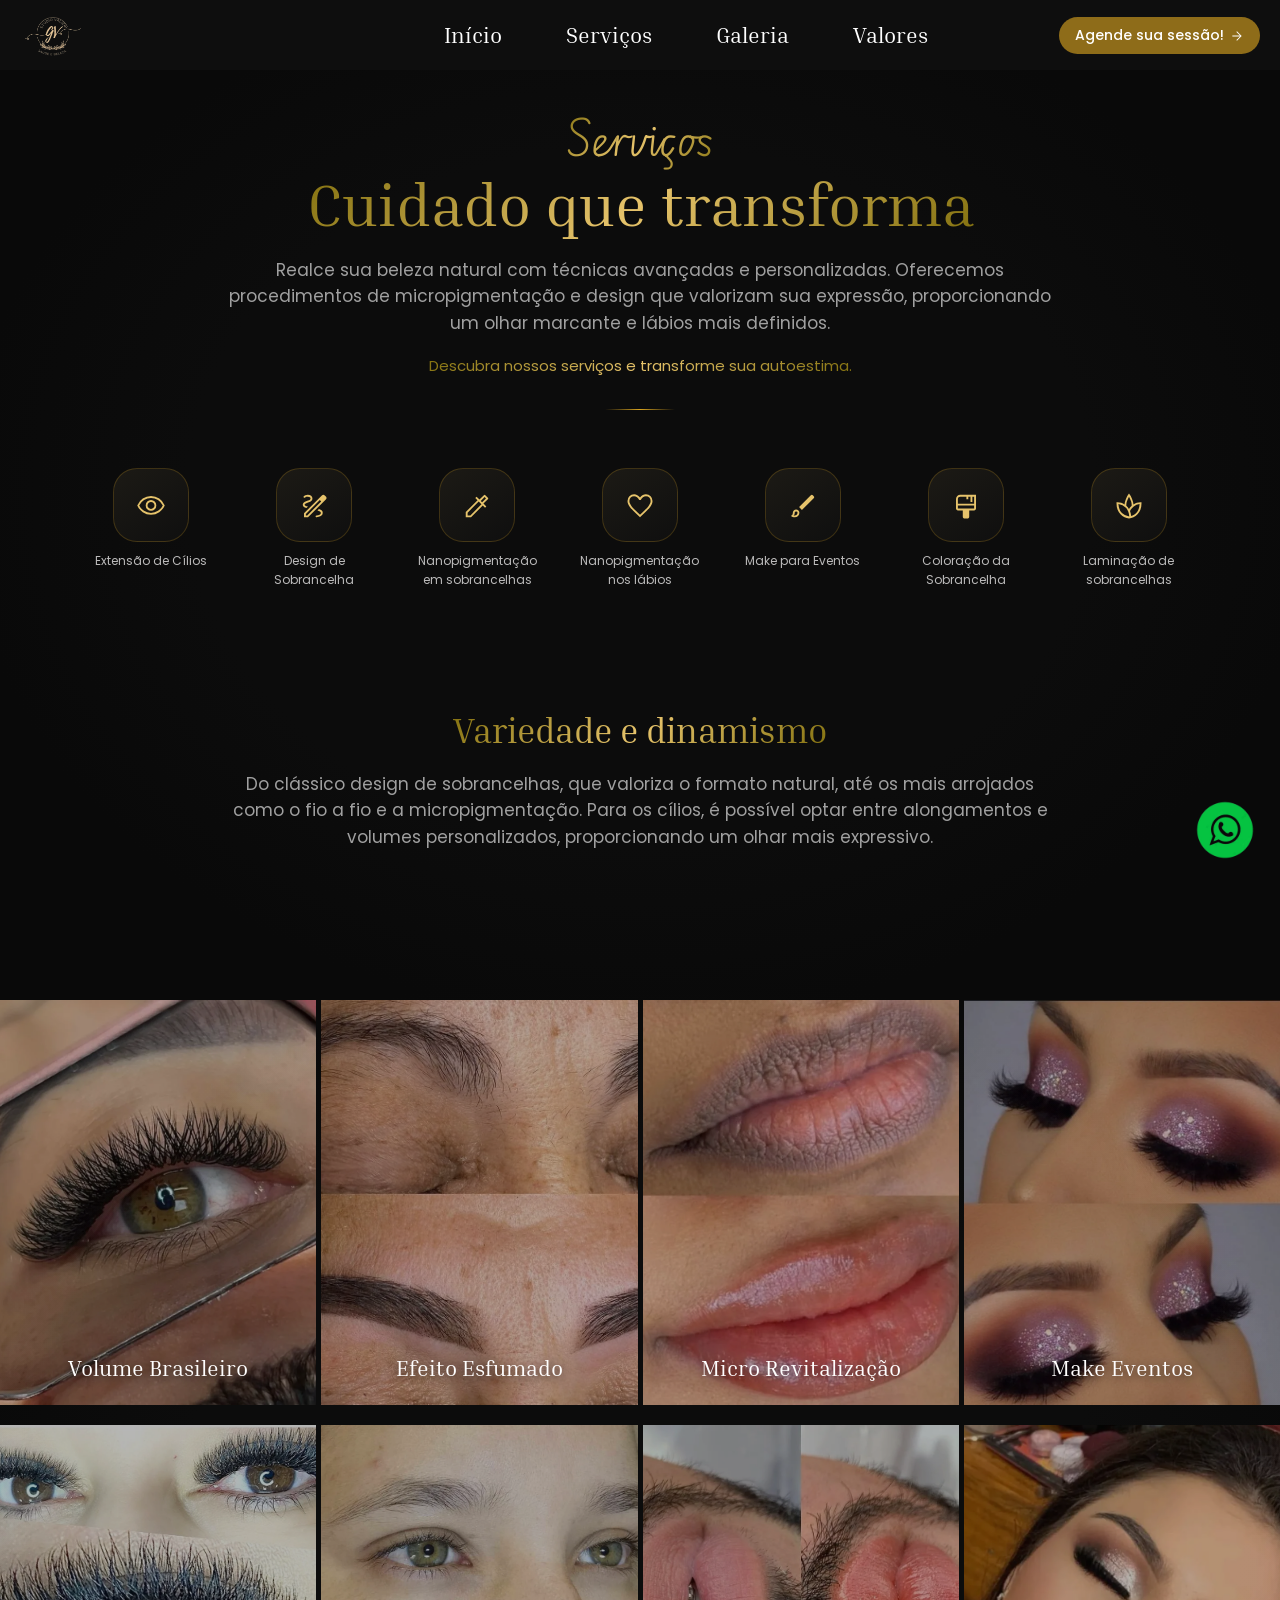
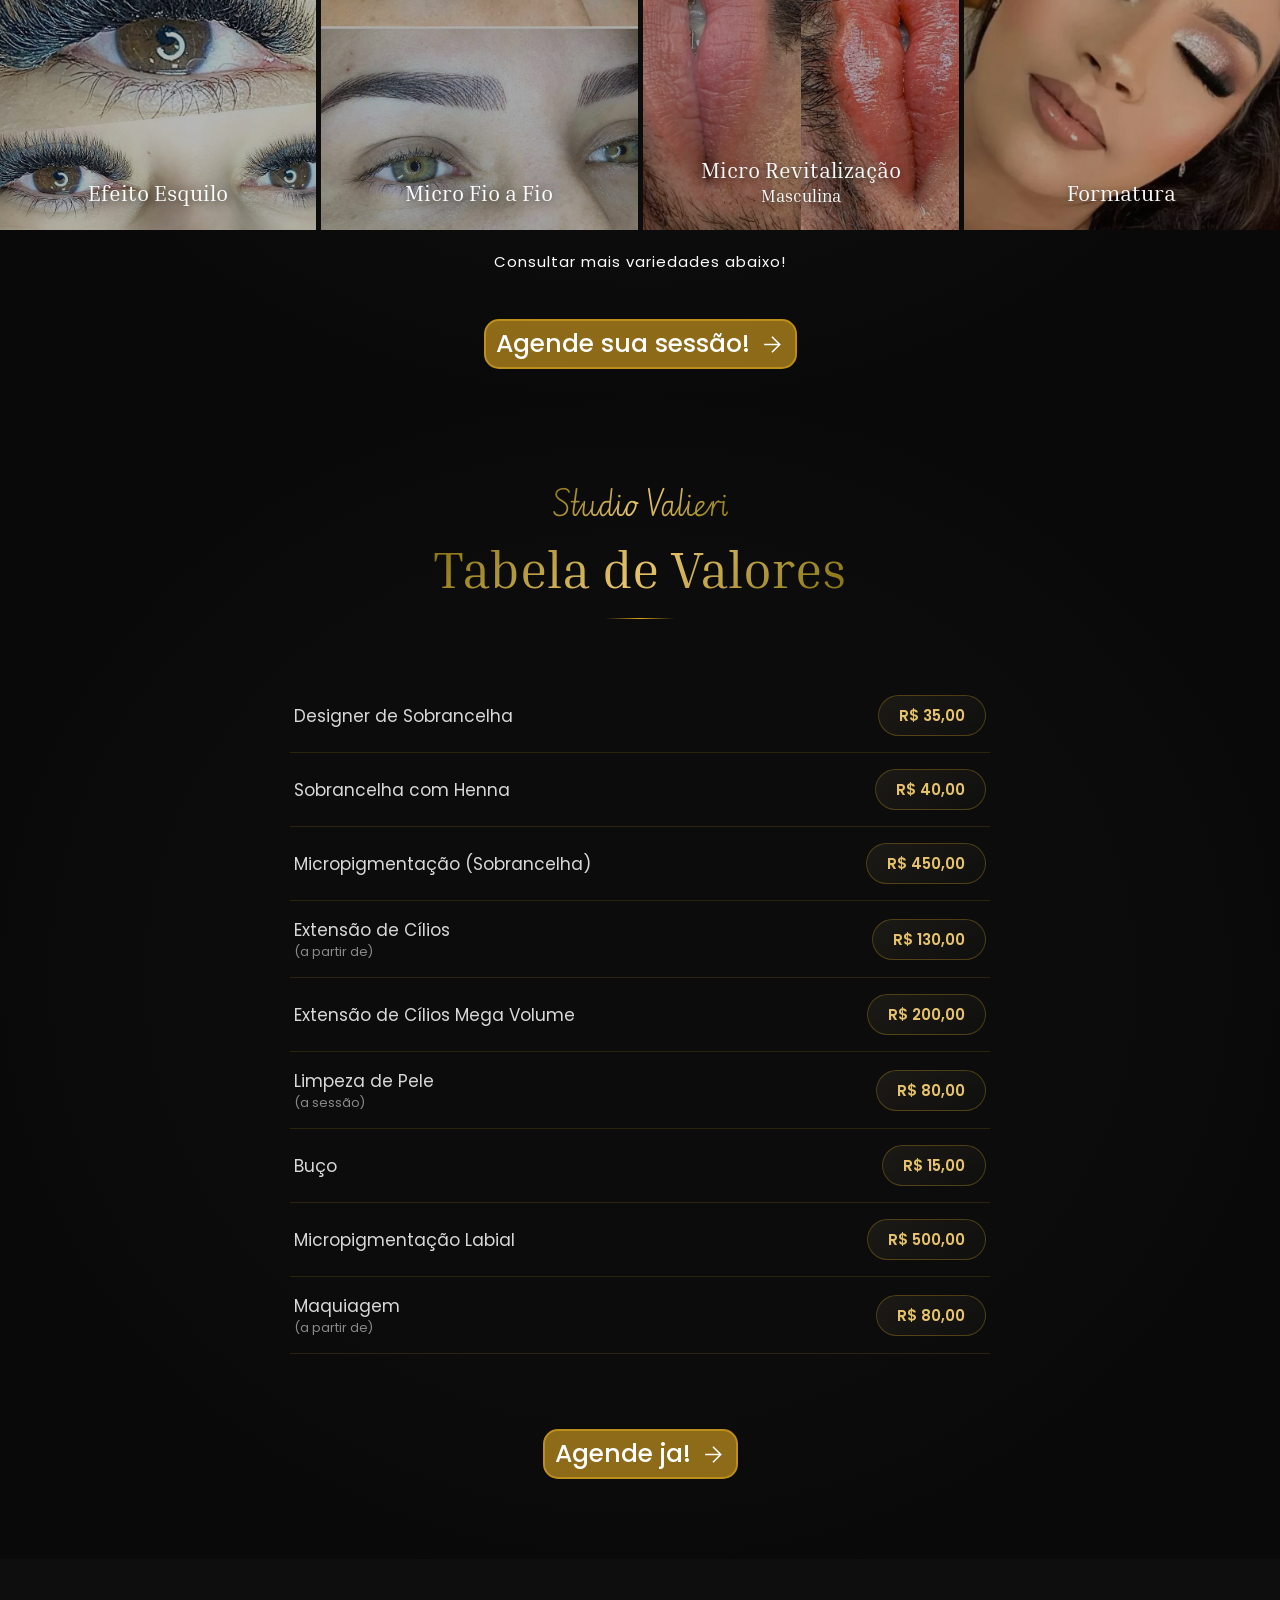
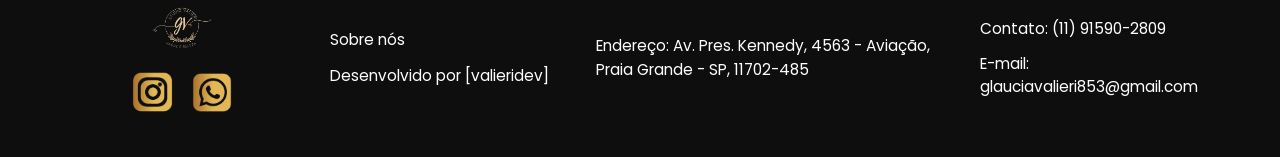
==== commit 6d80b02b: "adição de nome no footer da pagina" ====
--- a/servicos.html
+++ b/servicos.html
@@ -260,7 +260,7 @@
 
       <div class="coluna-footer">
         <a href="#section-2">Sobre nós</a>
-        <p>Parceiros</p>
+        <p>Desenvolvido por [valieridev]</p>
       </div>
 
       <div class="coluna-footer link-endereco">
--- a/src/css/responsive.css
+++ b/src/css/responsive.css
@@ -28,7 +28,7 @@
     }
 
 }
-@media (min-width: 576px) and (max-width: 768px) {
+@media (min-width: 346px) and (max-width: 768px) {
     header #agendar-btn{
         display: none;
     }
